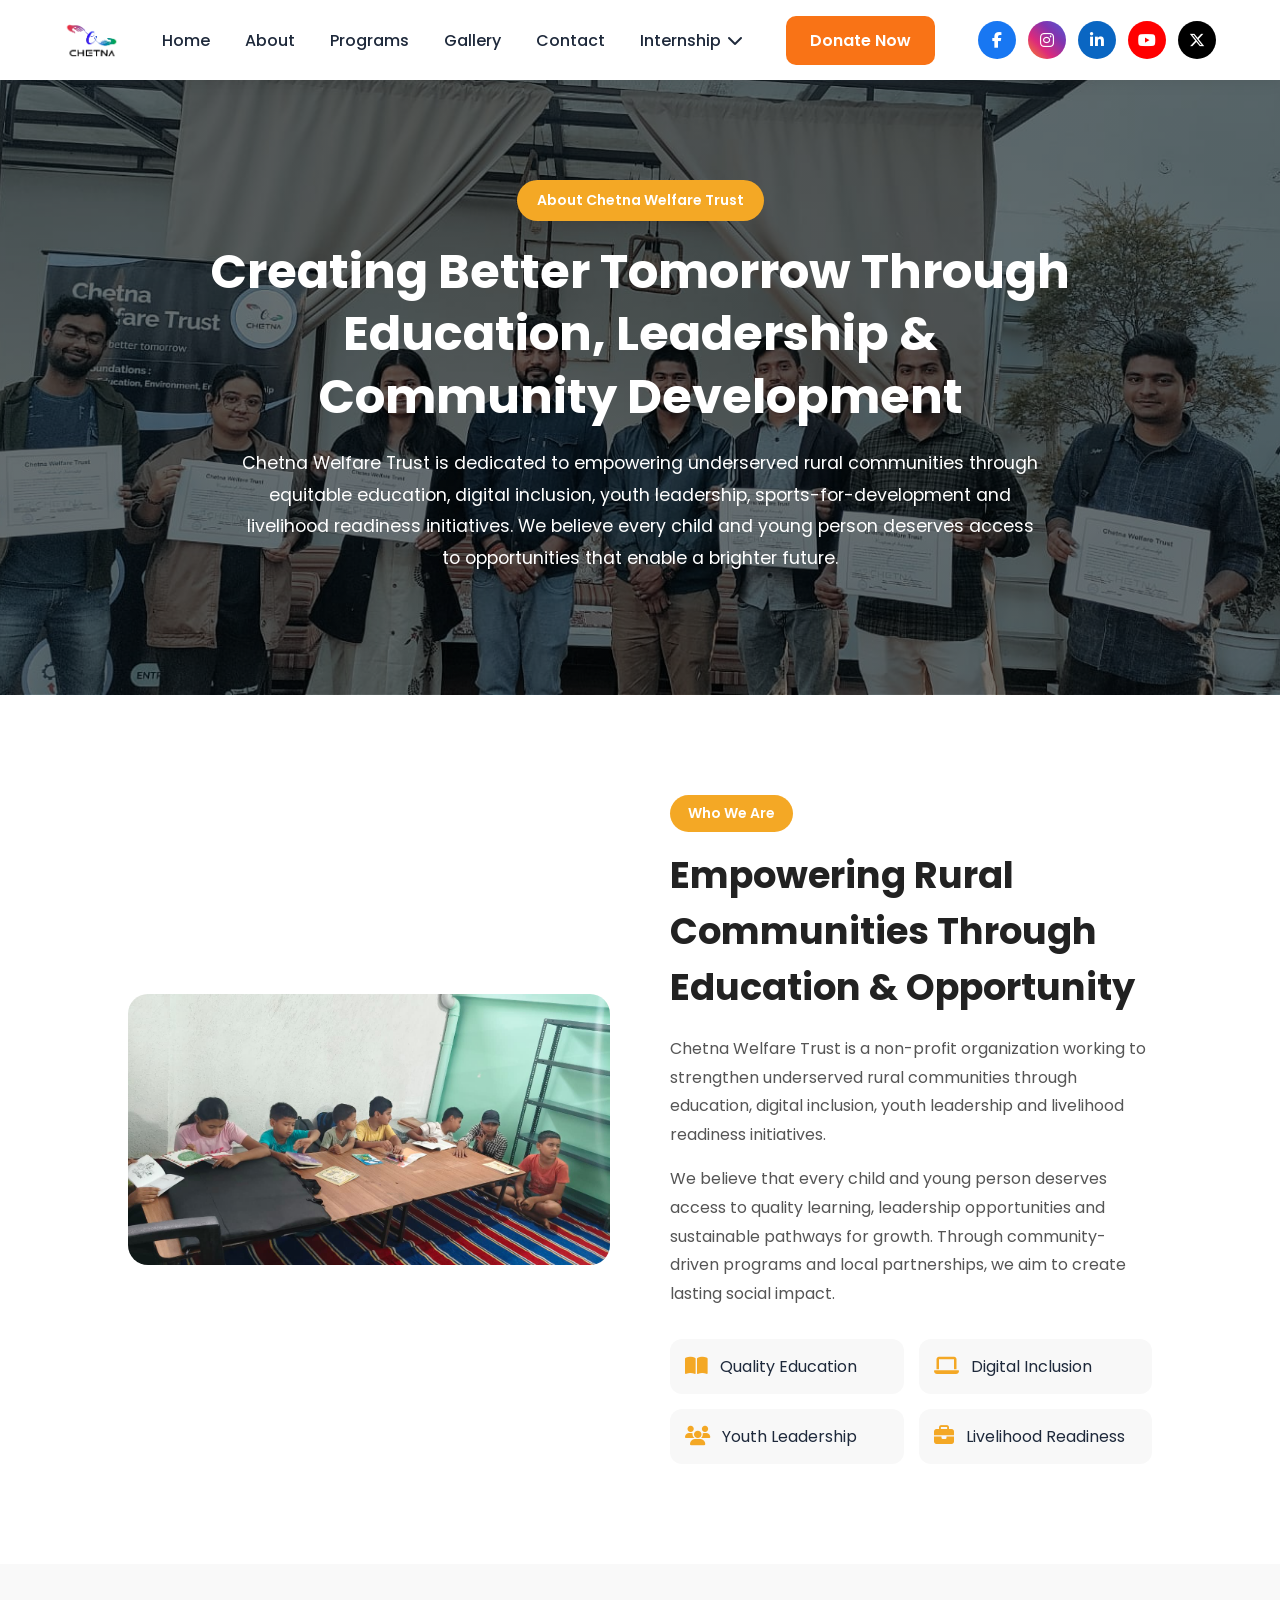
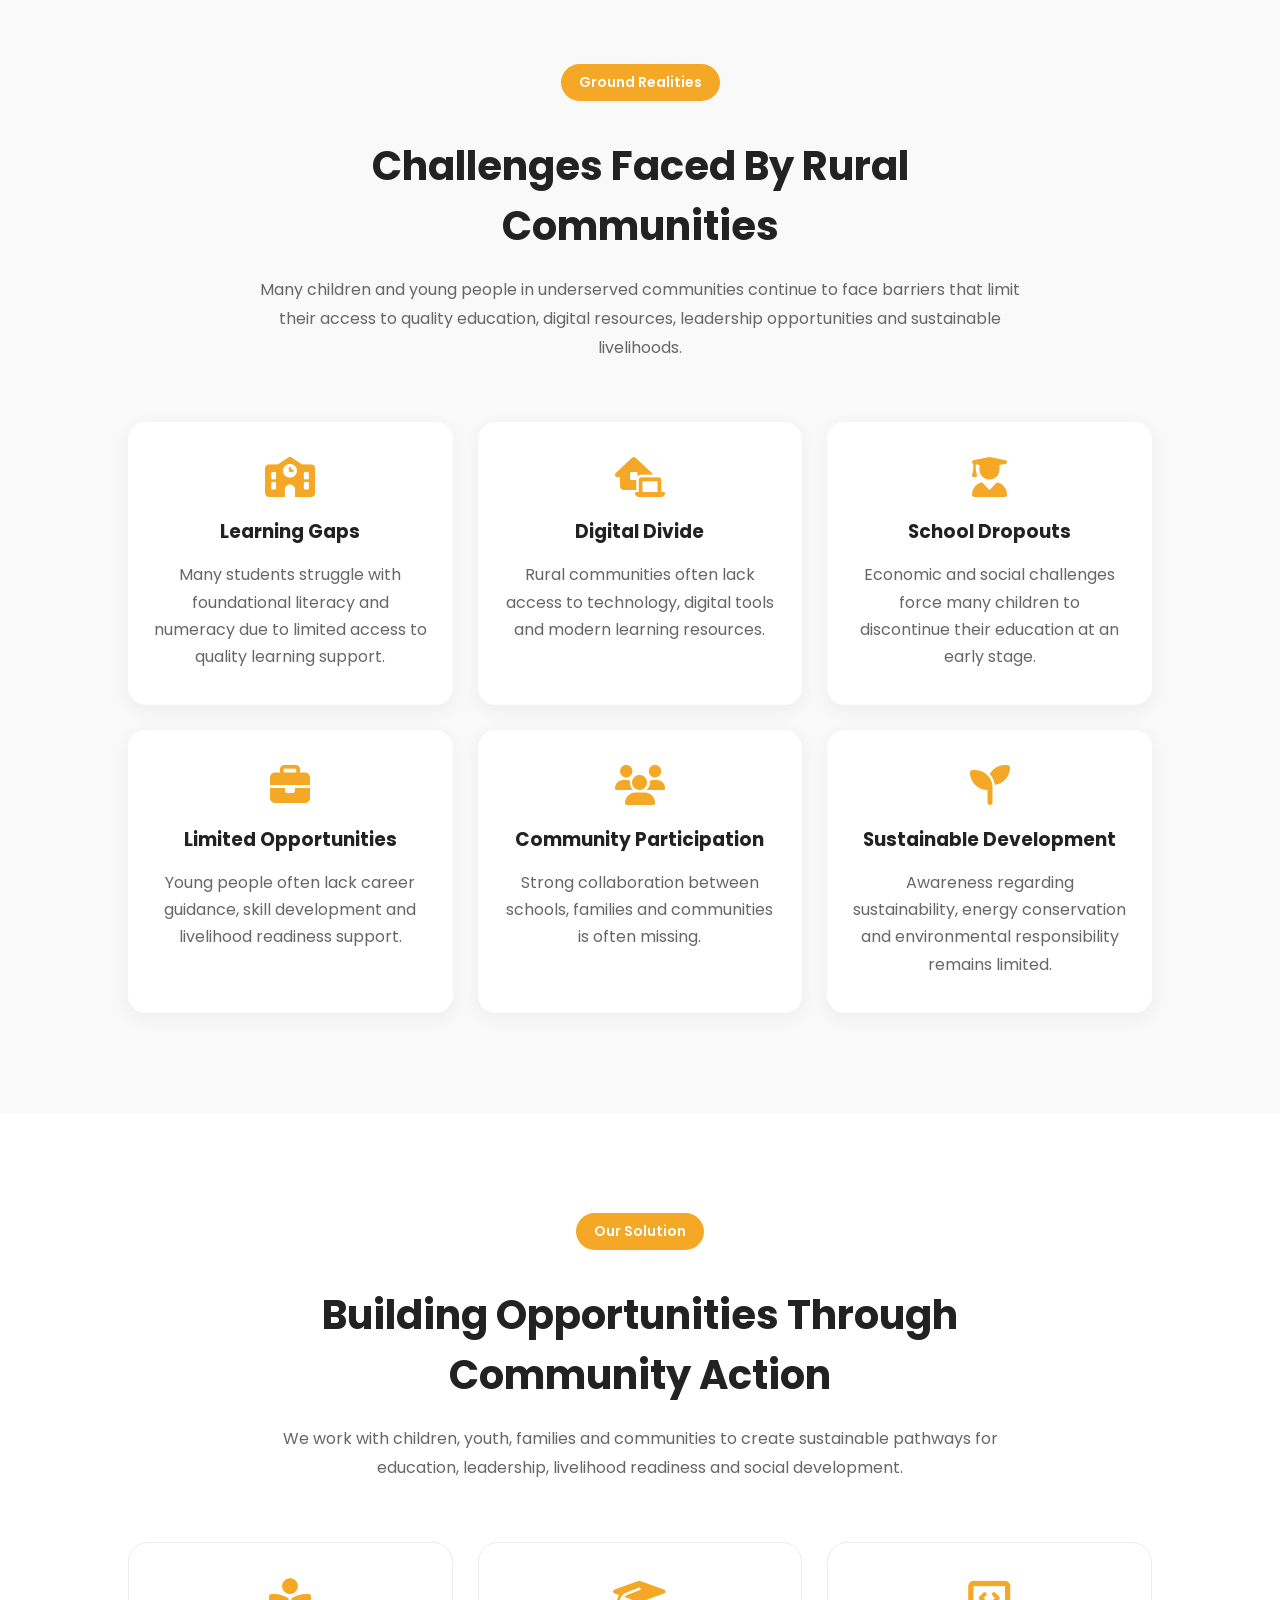
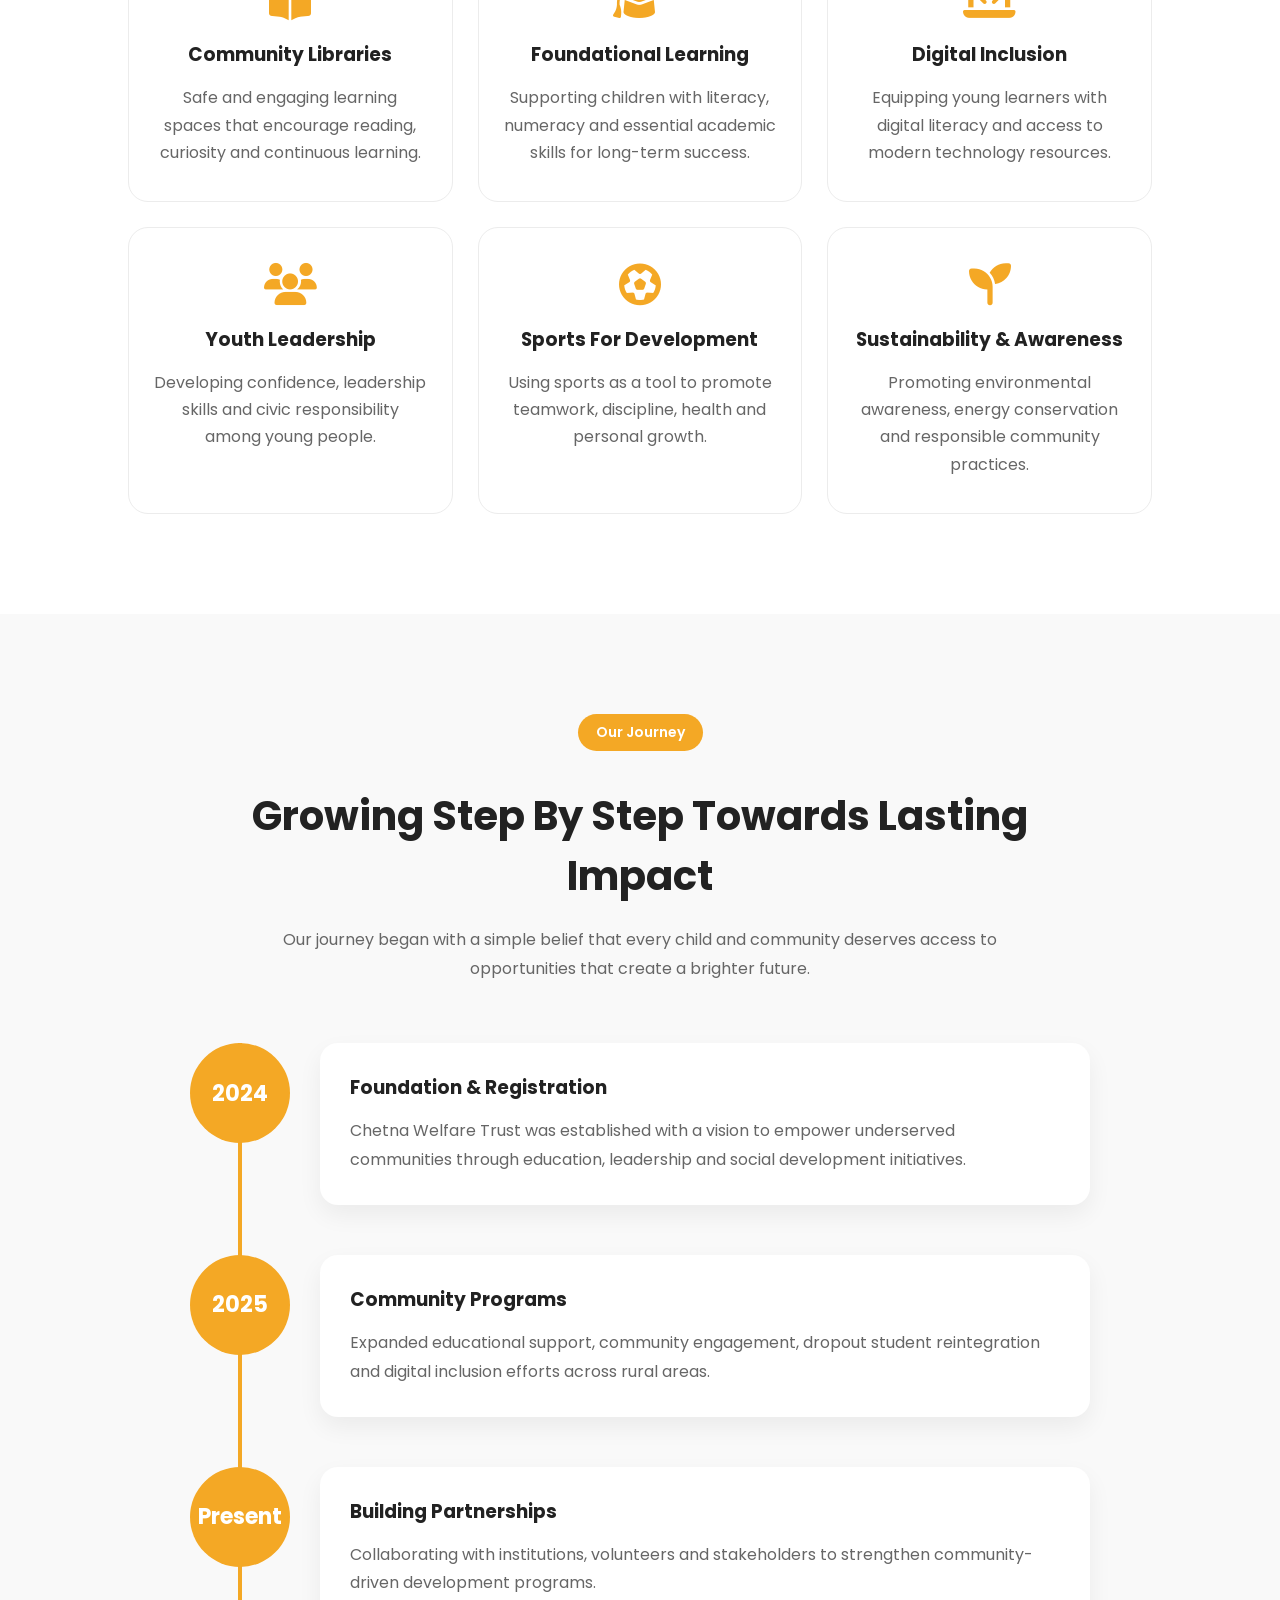
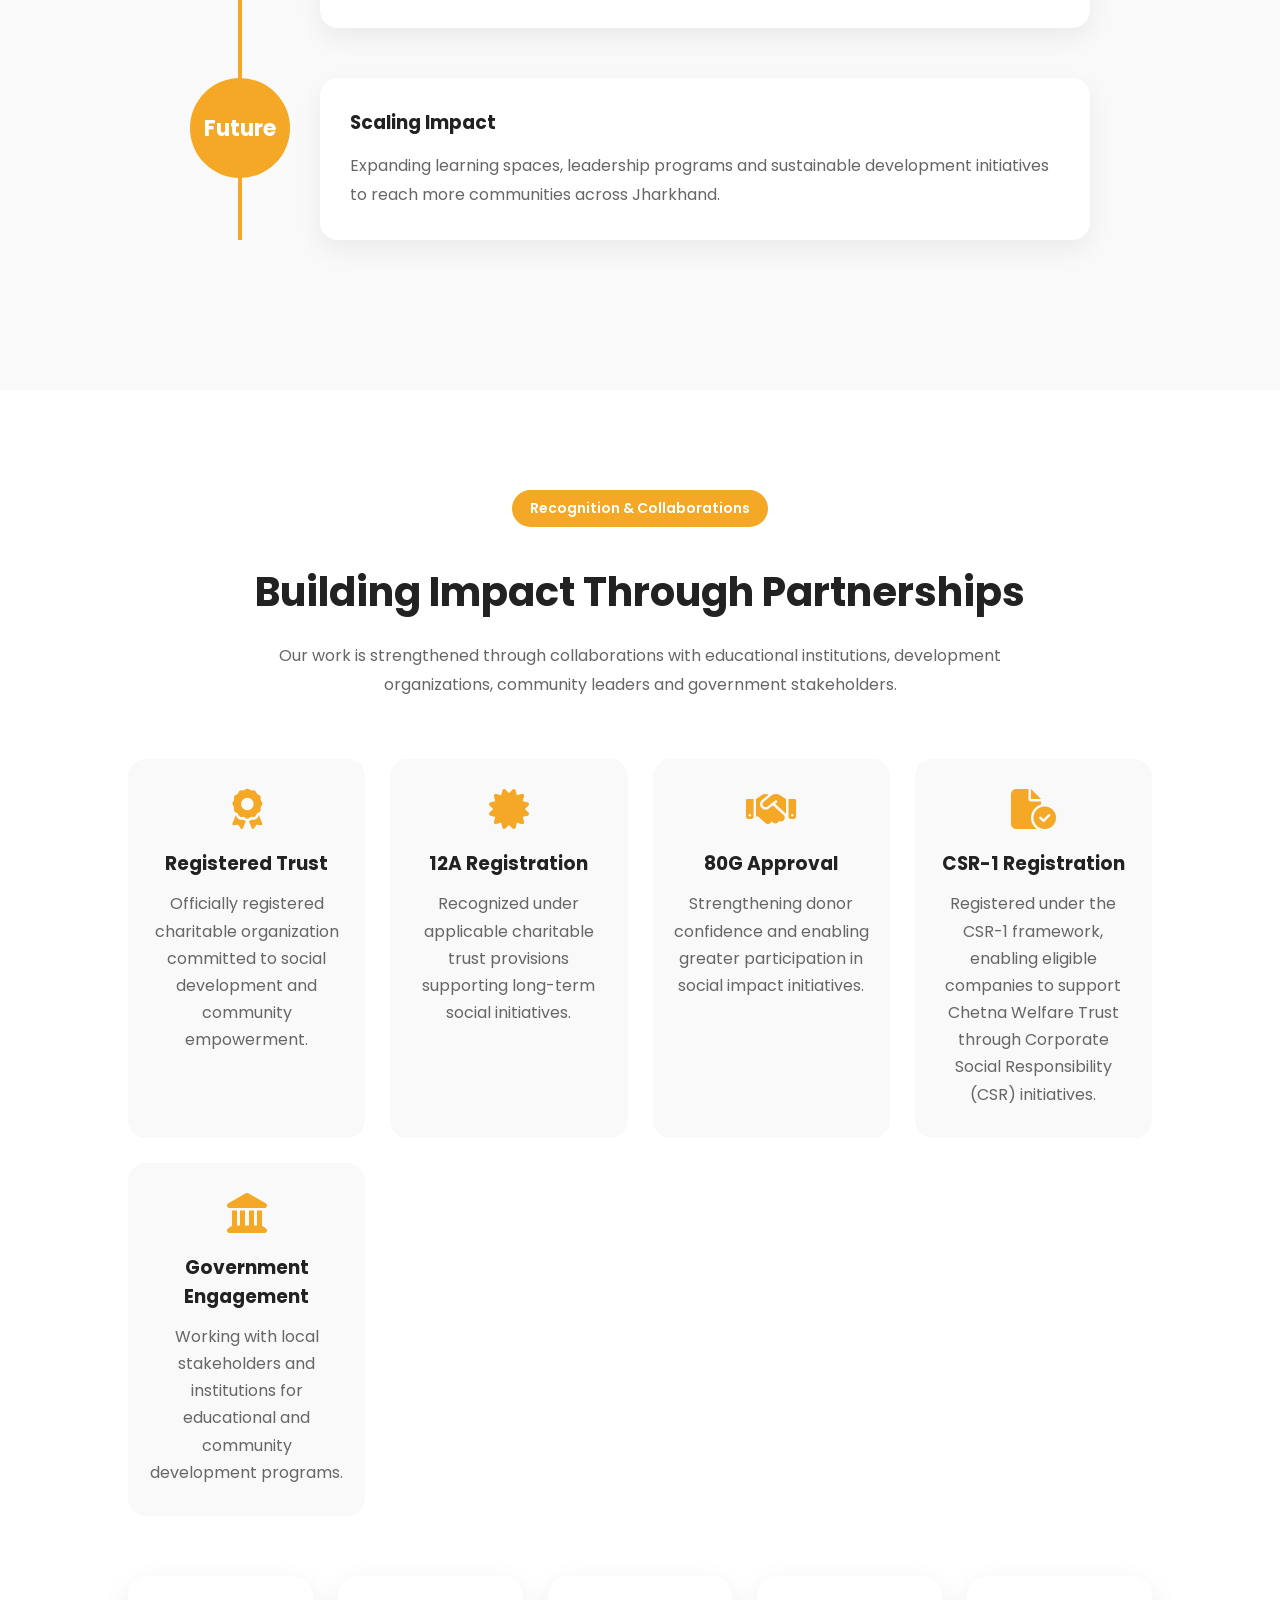
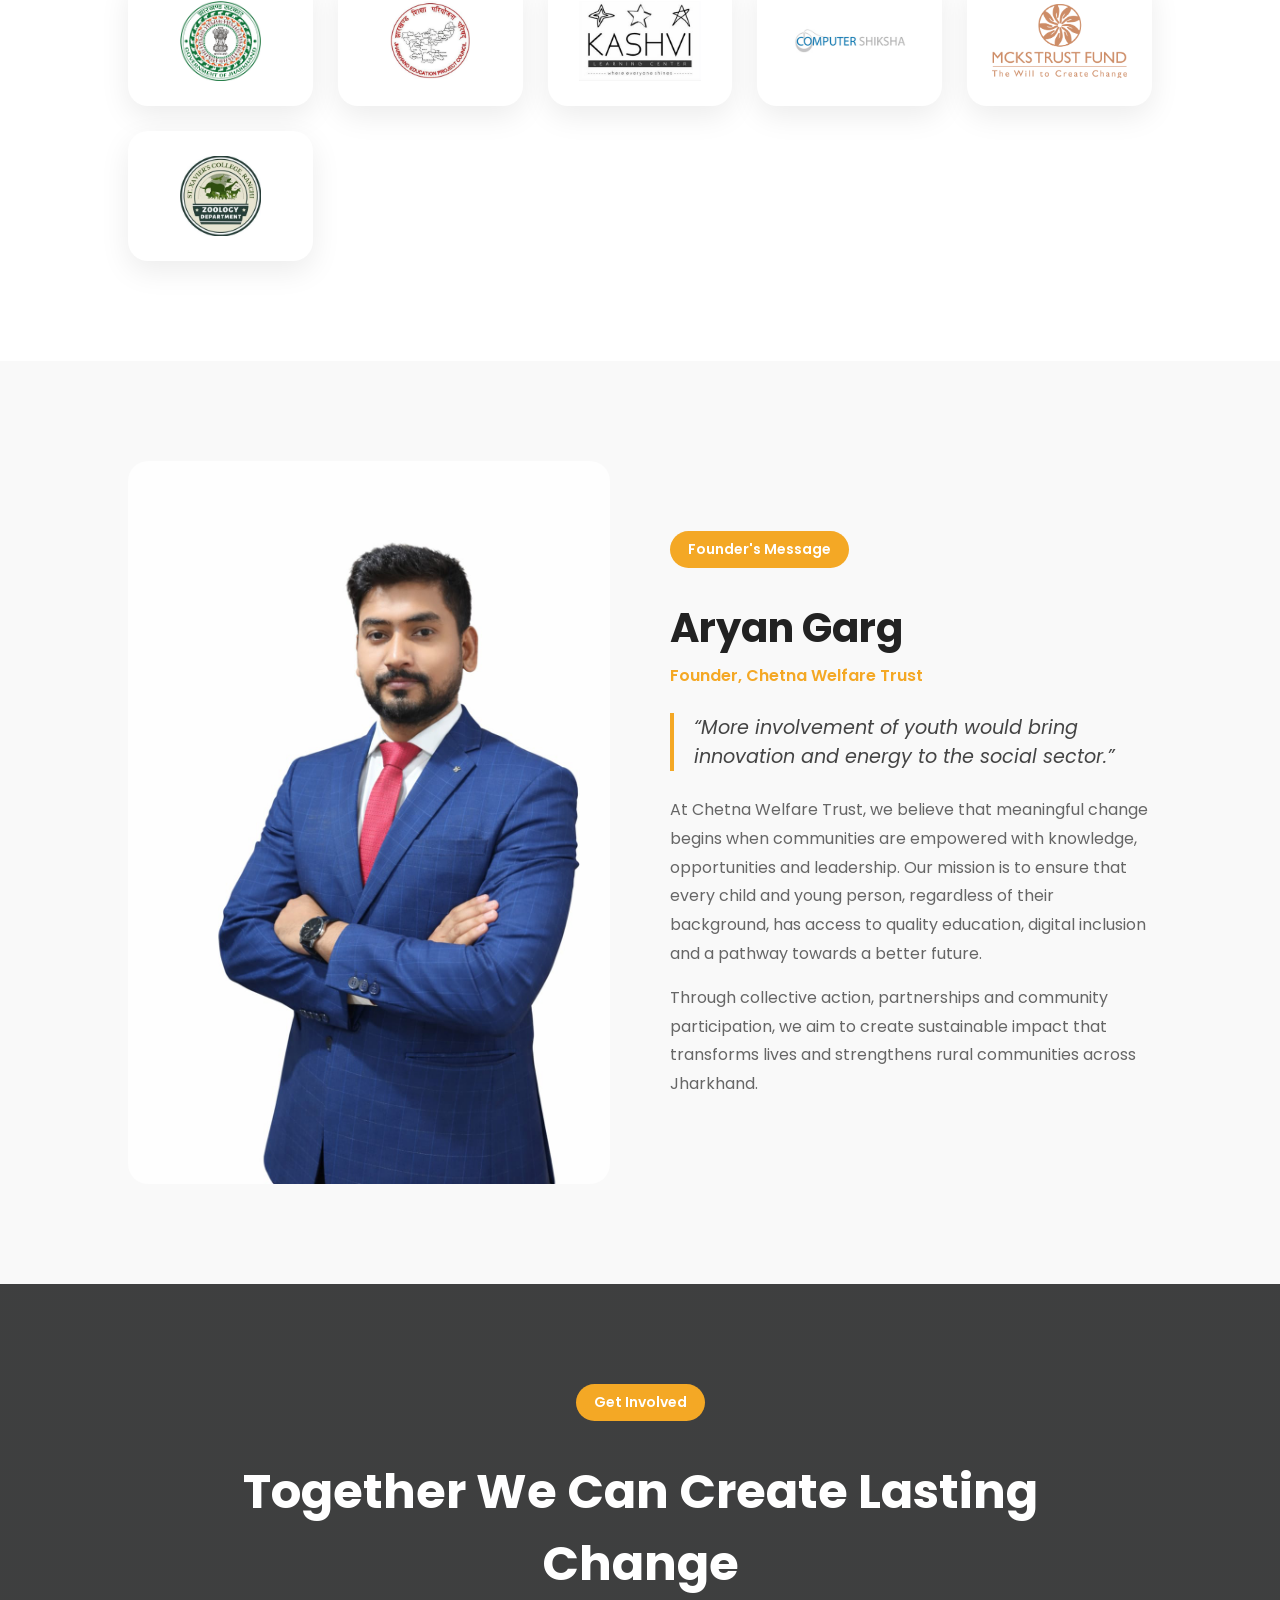
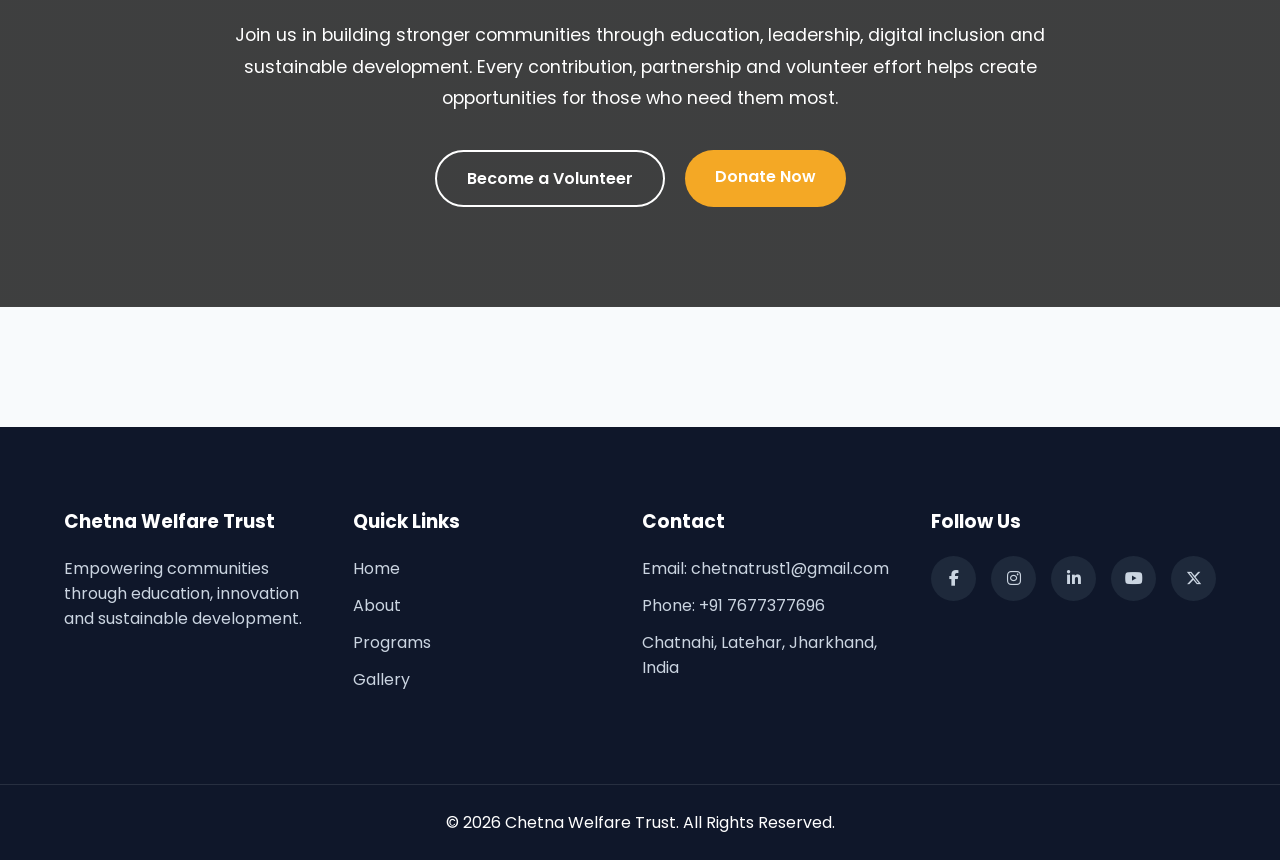
==== about.html @ c37565cb "initial commit" ====
<!doctype html>
<html lang="en">
  <head>
    <link rel="icon" type="image/png" href="assets/images/favicon.png" />
    <title>About Us | Chetna Welfare Trust</title>

    <meta
      name="description"
      content="Learn about the vision, mission, values, and journey of Chetna Welfare Trust in empowering communities through education and social development."
    />

    <link rel="canonical" href="https://chetnawelfaretrust.org/about.html" />
    <meta charset="UTF-8" />
    <meta name="viewport" content="width=device-width, initial-scale=1.0" />
    <meta property="og:title" content="About Us | Chetna Welfare Trust" />

    <meta
      property="og:url"
      content="https://chetnawelfaretrust.org/about.html"
    />

    <link rel="preconnect" href="https://fonts.googleapis.com" />
    <link
      href="https://fonts.googleapis.com/css2?family=Poppins:wght@300;400;500;600;700&display=swap"
      rel="stylesheet"
    />

    <link
      rel="stylesheet"
      href="https://cdnjs.cloudflare.com/ajax/libs/font-awesome/6.7.2/css/all.min.css"
    />
    <!-- <link rel="stylesheet" href="css/style.css"> -->
    <link rel="stylesheet" href="css/about.css" />
  </head>

  <body>
    <header>
      <nav class="navbar">
        <div class="logo">
          <img src="assets/images/logo.png" alt="Chetna Logo" />
        </div>
        <div class="menu-toggle">
          <i class="fas fa-bars"></i>
        </div>

        <ul class="nav-links">
          <li><a href="index.html">Home</a></li>
          <li><a href="about.html">About</a></li>
          <li><a href="programs.html">Programs</a></li>
          <li><a href="gallery.html">Gallery</a></li>
          <li><a href="contact.html">Contact</a></li>
          <li class="dropdown">
            <a href="#">
              Internship
              <i class="fas fa-chevron-down"></i>
            </a>

            <ul class="dropdown-menu">
              <li>
                <a href="apply.html"> Apply for Internship </a>
              </li>

              <li>
                <a href="intern.html"> Intern Portal </a>
              </li>

              <li>
                <a href="alumni.html"> Alumni </a>
              </li>

              <li>
                <a href="verify.html"> Verify Certificate </a>
              </li>
            </ul>
          </li>
          <li class="mobile-donate">
            <a href="donate.html">Donate Now</a>
          </li>
        </ul>
        <a href="donate.html" class="donate-btn"> Donate Now </a>
        <div class="navbar-social">
          <a
            href="https://www.facebook.com/profile.php?id=61560258104470&mibextid=ZbWKwL"
            target="_blank" class="facebook"
            ><i class="fab fa-facebook-f"></i
          ></a>

          <a
            href="https://www.instagram.com/chetnawelfaretrust?igsh=Z28xZHllMmFvMW11"
            target="_blank" class="instagram"
            ><i class="fab fa-instagram"></i
          ></a>

          <a
            href="https://www.linkedin.com/in/chetna-welfare-trust?utm_source=share&utm_campaign=share_via&utm_content=profile&utm_medium=android_app"
            target="_blank" class="linkedin"
            ><i class="fab fa-linkedin-in"></i
          ></a>

          <a
            href="https://youtube.com/@chetnawelfaretrust?si=_4O9Bzo_yJqtddMz"
            target="_blank" class="youtube"
            ><i class="fab fa-youtube"></i
          ></a>

          <a
            href="https://x.com/chetnatrust1?t=NBhVARQ-8XeHVp4KHiUsDQ&s=09"
            target="_blank" class="twitter"
            ><i class="fa-brands fa-x-twitter"></i
          ></a>
        </div>
      </nav>
    </header>
    <section class="about-hero">
      <div class="about-hero-content">
        <span class="about-tag"> About Chetna Welfare Trust </span>

        <h1>
          Creating Better Tomorrow Through Education, Leadership & Community
          Development
        </h1>

        <p>
          Chetna Welfare Trust is dedicated to empowering underserved rural
          communities through equitable education, digital inclusion, youth
          leadership, sports-for-development and livelihood readiness
          initiatives. We believe every child and young person deserves access
          to opportunities that enable a brighter future.
        </p>
      </div>
    </section>
    <section class="who-we-are hidden">
      <div class="container">
        <div class="who-image">
          <img src="assets/images/about-us.jpeg" alt="Chetna Welfare Trust" />
        </div>

        <div class="who-content">
          <span class="section-tag"> Who We Are </span>

          <h2>Empowering Rural Communities Through Education & Opportunity</h2>

          <p>
            Chetna Welfare Trust is a non-profit organization working to
            strengthen underserved rural communities through education, digital
            inclusion, youth leadership and livelihood readiness initiatives.
          </p>

          <p>
            We believe that every child and young person deserves access to
            quality learning, leadership opportunities and sustainable pathways
            for growth. Through community-driven programs and local
            partnerships, we aim to create lasting social impact.
          </p>

          <div class="who-features">
            <div class="feature-box">
              <i class="fas fa-book-open"></i>
              <span>Quality Education</span>
            </div>

            <div class="feature-box">
              <i class="fas fa-laptop"></i>
              <span>Digital Inclusion</span>
            </div>

            <div class="feature-box">
              <i class="fas fa-users"></i>
              <span>Youth Leadership</span>
            </div>

            <div class="feature-box">
              <i class="fas fa-briefcase"></i>
              <span>Livelihood Readiness</span>
            </div>
          </div>
        </div>
      </div>
    </section>
    <section class="ground-realities hidden">
      <div class="container">
        <div class="section-heading">
          <span class="section-tag"> Ground Realities </span>

          <h2>Challenges Faced By Rural Communities</h2>

          <p>
            Many children and young people in underserved communities continue
            to face barriers that limit their access to quality education,
            digital resources, leadership opportunities and sustainable
            livelihoods.
          </p>
        </div>

        <div class="realities-grid">
          <div class="reality-card s-c">
            <i class="fas fa-school"></i>
            <h3>Learning Gaps</h3>
            <p>
              Many students struggle with foundational literacy and numeracy due
              to limited access to quality learning support.
            </p>
          </div>

          <div class="reality-card s-c">
            <i class="fas fa-laptop-house"></i>
            <h3>Digital Divide</h3>
            <p>
              Rural communities often lack access to technology, digital tools
              and modern learning resources.
            </p>
          </div>

          <div class="reality-card s-c">
            <i class="fas fa-user-graduate"></i>
            <h3>School Dropouts</h3>
            <p>
              Economic and social challenges force many children to discontinue
              their education at an early stage.
            </p>
          </div>

          <div class="reality-card s-c">
            <i class="fas fa-briefcase"></i>
            <h3>Limited Opportunities</h3>
            <p>
              Young people often lack career guidance, skill development and
              livelihood readiness support.
            </p>
          </div>

          <div class="reality-card s-c">
            <i class="fas fa-users"></i>
            <h3>Community Participation</h3>
            <p>
              Strong collaboration between schools, families and communities is
              often missing.
            </p>
          </div>

          <div class="reality-card s-c">
            <i class="fas fa-seedling"></i>
            <h3>Sustainable Development</h3>
            <p>
              Awareness regarding sustainability, energy conservation and
              environmental responsibility remains limited.
            </p>
          </div>
        </div>
      </div>
    </section>
    <section class="our-solution hidden">
      <div class="container">
        <div class="section-heading">
          <span class="section-tag"> Our Solution </span>

          <h2>Building Opportunities Through Community Action</h2>

          <p>
            We work with children, youth, families and communities to create
            sustainable pathways for education, leadership, livelihood readiness
            and social development.
          </p>
        </div>

        <div class="solution-grid">
          <div class="solution-card s-c">
            <i class="fas fa-book-reader"></i>
            <h3>Community Libraries</h3>
            <p>
              Safe and engaging learning spaces that encourage reading,
              curiosity and continuous learning.
            </p>
          </div>

          <div class="solution-card s-c">
            <i class="fas fa-graduation-cap"></i>
            <h3>Foundational Learning</h3>
            <p>
              Supporting children with literacy, numeracy and essential academic
              skills for long-term success.
            </p>
          </div>

          <div class="solution-card s-c">
            <i class="fas fa-laptop-code"></i>
            <h3>Digital Inclusion</h3>
            <p>
              Equipping young learners with digital literacy and access to
              modern technology resources.
            </p>
          </div>

          <div class="solution-card s-c">
            <i class="fas fa-users"></i>
            <h3>Youth Leadership</h3>
            <p>
              Developing confidence, leadership skills and civic responsibility
              among young people.
            </p>
          </div>

          <div class="solution-card s-c">
            <i class="fas fa-futbol"></i>
            <h3>Sports For Development</h3>
            <p>
              Using sports as a tool to promote teamwork, discipline, health and
              personal growth.
            </p>
          </div>

          <div class="solution-card s-c">
            <i class="fas fa-seedling"></i>
            <h3>Sustainability & Awareness</h3>
            <p>
              Promoting environmental awareness, energy conservation and
              responsible community practices.
            </p>
          </div>
        </div>
      </div>
    </section>
    <section class="our-journey hidden">
      <div class="container">
        <div class="section-heading">
          <span class="section-tag"> Our Journey </span>

          <h2>Growing Step By Step Towards Lasting Impact</h2>

          <p>
            Our journey began with a simple belief that every child and
            community deserves access to opportunities that create a brighter
            future.
          </p>
        </div>

        <div class="timeline">
          <div class="timeline-item">
            <div class="timeline-year">2024</div>

            <div class="timeline-content">
              <h3>Foundation & Registration</h3>
              <p>
                Chetna Welfare Trust was established with a vision to empower
                underserved communities through education, leadership and social
                development initiatives.
              </p>
            </div>
          </div>

          <div class="timeline-item">
            <div class="timeline-year">2025</div>

            <div class="timeline-content">
              <h3>Community Programs</h3>
              <p>
                Expanded educational support, community engagement, dropout
                student reintegration and digital inclusion efforts across rural
                areas.
              </p>
            </div>
          </div>

          <div class="timeline-item">
            <div class="timeline-year">Present</div>

            <div class="timeline-content">
              <h3>Building Partnerships</h3>
              <p>
                Collaborating with institutions, volunteers and stakeholders to
                strengthen community-driven development programs.
              </p>
            </div>
          </div>

          <div class="timeline-item">
            <div class="timeline-year">Future</div>

            <div class="timeline-content">
              <h3>Scaling Impact</h3>
              <p>
                Expanding learning spaces, leadership programs and sustainable
                development initiatives to reach more communities across
                Jharkhand.
              </p>
            </div>
          </div>
        </div>
      </div>
    </section>
    <section class="recognition-section hidden">
      <div class="container">
        <div class="section-heading">
          <span class="section-tag"> Recognition & Collaborations </span>

          <h2>Building Impact Through Partnerships</h2>

          <p>
            Our work is strengthened through collaborations with educational
            institutions, development organizations, community leaders and
            government stakeholders.
          </p>
        </div>

        <div class="recognition-grid">
          <div class="recognition-card s-c">
            <i class="fas fa-award"></i>
            <h3>Registered Trust</h3>
            <p>
              Officially registered charitable organization committed to social
              development and community empowerment.
            </p>
          </div>

          <div class="recognition-card s-c">
            <i class="fas fa-certificate"></i>
            <h3>12A Registration</h3>
            <p>
              Recognized under applicable charitable trust provisions supporting
              long-term social initiatives.
            </p>
          </div>

          <div class="recognition-card s-c">
            <i class="fas fa-handshake"></i>
            <h3>80G Approval</h3>
            <p>
              Strengthening donor confidence and enabling greater participation
              in social impact initiatives.
            </p>
          </div>

          <div class="recognition-card s-c">
<i class="fas fa-file-circle-check"></i>
  <h3>CSR-1 Registration</h3>

  <p>
    Registered under the CSR-1 framework, enabling eligible companies to
    support Chetna Welfare Trust through Corporate Social Responsibility (CSR)
    initiatives.
  </p>
</div>

          <div class="recognition-card s-c">
            <i class="fas fa-landmark"></i>
            <h3>Government Engagement</h3>
            <p>
              Working with local stakeholders and institutions for educational
              and community development programs.
            </p>
          </div>
        </div>

        <div class="partners-grid">
        <div class="partner-card s-c">
          <img src="assets/images/partner1.png" alt="" />
        </div>

        <div class="partner-card s-c">
          <img src="assets/images/partner2.png" alt="" />
        </div>

        <div class="partner-card s-c">
          <img src="assets/images/partner3.png" alt="" />
        </div>

        <div class="partner-card s-c">
          <img src="assets/images/partner4.png" alt="" />
        </div>

        <div class="partner-card s-c">
          <img src="assets/images/partner5.png" alt="" />
        </div>
        <div class="partner-card s-c">
          <img src="assets/images/partner6.png" alt="st xavier zoology" />
        </div>
        <div class="partner-card s-c">
          <img src="assets/images/partner7.png" alt="kct" />
        </div>
        <div class="partner-card s-c">
          <img src="assets/images/partner8.png" alt="st xavier" />
        </div>
      </div>
      </div>
    </section>
    <section class="founder-message hidden">
      <div class="container">
        <div class="founder-image">
          <img src="assets/images/founder.jpg" alt="Aryan Garg" />
        </div>

        <div class="founder-text">
          <span class="section-tag"> Founder's Message </span>

          <h2>Aryan Garg</h2>

          <h4>Founder, Chetna Welfare Trust</h4>

          <blockquote>
            “More involvement of youth would bring innovation and energy to the
            social sector.”
          </blockquote>

          <p>
            At Chetna Welfare Trust, we believe that meaningful change begins
            when communities are empowered with knowledge, opportunities and
            leadership. Our mission is to ensure that every child and young
            person, regardless of their background, has access to quality
            education, digital inclusion and a pathway towards a better future.
          </p>

          <p>
            Through collective action, partnerships and community participation,
            we aim to create sustainable impact that transforms lives and
            strengthens rural communities across Jharkhand.
          </p>
        </div>
      </div>
    </section>
    <section class="about-cta hidden">
      <div class="cta-content">
        <span class="section-tag"> Get Involved </span>

        <h2>Together We Can Create Lasting Change</h2>

        <p>
          Join us in building stronger communities through education,
          leadership, digital inclusion and sustainable development. Every
          contribution, partnership and volunteer effort helps create
          opportunities for those who need them most.
        </p>

        <div class="cta-buttons">
          <a href="contact.html" class="btn-secondary"> Become a Volunteer </a>

          <a href="donate.html" class="btn-primary"> Donate Now </a>
        </div>
      </div>
    </section>
    <footer>
      <div class="footer-container">
        <div class="footer-col">
          <h3>Chetna Welfare Trust</h3>

          <p>
            Empowering communities through education, innovation and sustainable
            development.
          </p>
        </div>

        <div class="footer-col">
          <h3>Quick Links</h3>

          <a href="index.html">Home</a>
          <a href="about.html">About</a>
          <a href="programs.html">Programs</a>
          <a href="gallery.html">Gallery</a>
        </div>

        <div class="footer-col">
          <h3>Contact</h3>

          <p>Email: chetnatrust1@gmail.com</p>
          <p>Phone: +91 7677377696</p>

          <p>Chatnahi, Latehar, Jharkhand, India</p>
        </div>

        <div class="footer-col">
          <h3>Follow Us</h3>

          <div class="footer-social">
            <a
              href="https://www.facebook.com/profile.php?id=61560258104470&mibextid=ZbWKwL"
              target="_blank"
              ><i class="fab fa-facebook-f"></i
            ></a>

            <a
              href="https://www.instagram.com/chetnawelfaretrust?igsh=Z28xZHllMmFvMW11"
              target="_blank"
              ><i class="fab fa-instagram"></i
            ></a>

            <a
              href="https://www.linkedin.com/in/chetna-welfare-trust?utm_source=share&utm_campaign=share_via&utm_content=profile&utm_medium=android_app"
              target="_blank"
              ><i class="fab fa-linkedin-in"></i
            ></a>

            <a
              href="https://youtube.com/@chetnawelfaretrust?si=_4O9Bzo_yJqtddMz"
              target="_blank"
              ><i class="fab fa-youtube"></i
            ></a>

            <a
              href="https://x.com/chetnatrust1?t=NBhVARQ-8XeHVp4KHiUsDQ&s=09"
              target="_blank"
              ><i class="fa-brands fa-x-twitter"></i
            ></a>
          </div>
        </div>
      </div>

      <div class="footer-bottom">
        © 2026 Chetna Welfare Trust. All Rights Reserved.
      </div>
    </footer>
    <script src="js/script.js"></script>
    <script src="js/animation.js"></script>
  </body>
</html>
---- css/style.css ----
* {
  margin: 0;
  padding: 0;
  box-sizing: border-box;
  font-family: "Poppins", sans-serif;
}

html {
  scroll-behavior: smooth;
}

body {
  background: #f8fafc;
  color: #1e293b;
}

a {
  text-decoration: none;
}

ul {
  list-style: none;
}

header {
  width: 100%;
  position: fixed;
  top: 0;
  left: 0;
  z-index: 1000;
  background: #ffffff;
  box-shadow: 0 2px 15px rgba(0, 0, 0, 0.08);
}

.navbar {
  width: 90%;
  max-width: 1400px;
  margin: auto;
  height: 80px;
  display: flex;
  justify-content: space-between;
  align-items: center;
}

.logo img {
  height: 60px;
}

.nav-links {
  display: flex;
  gap: 35px;
}

.nav-links a {
  color: #1e293b;
  font-size: 1rem;
  font-weight: 500;
  transition: 0.3s;
}

.nav-links a:hover {
  color: #16a34a;
}

.donate-btn {
  background: #f97316;
  color: white;
  padding: 12px 24px;
  border-radius: 10px;
  font-weight: 600;
  transition: 0.3s;
}

.donate-btn:hover {
  background: #ea580c;
}

/* @media (max-width: 768px) {
  header {
    position: fixed;
    top: 0;
    left: 0;
    width: 100%;
    z-index: 9999;
    background: #fff;
  }

  .navbar {
    display: flex;
    flex-direction: column;
    align-items: center;
    gap: 15px;
    padding: 15px;
  }

  .logo img {
    max-width: 120px;
    height: auto;
  }

  .nav-links {
    display: flex;
    flex-wrap: wrap;
    justify-content: center;
    gap: 10px;
  }

  .nav-links a {
    font-size: 14px;
  }

  .donate-btn {
    margin-top: 5px;
  }
} */
.hero {
  min-height: 100vh;
  background:
    linear-gradient(rgba(0, 0, 0, 0.55), rgba(0, 0, 0, 0.55)),
    url("../assets/images/hero.jpeg");
  background-size: cover;
  background-position: center;
  display: flex;
  align-items: center;
  margin-top: 50px;
  padding: 120px 8%;
}

.hero-content {
  max-width: 700px;
  color: white;
}

.hero-content h1 {
  font-size: 4rem;
  line-height: 1.15;
  margin-bottom: 20px;
  font-weight: 700;
}

.hero-content p {
  font-size: 1.1rem;
  line-height: 1.8;
  margin-bottom: 35px;
}

.hero-buttons {
  display: flex;
  gap: 20px;
  flex-wrap: wrap;
}

.hero,
.about-hero,
.programs-hero,
.gallery-hero,
.contact-hero,
.donate-hero {
  padding-top: 180px !important;
}

.btn-primary {
  background: #16a34a;
  color: white;
  padding: 15px 30px;
  border-radius: 10px;
  font-weight: 600;
  transition: 0.3s;
}

.btn-primary:hover {
  background: #15803d;
}

.btn-secondary {
  border: 2px solid white;
  color: white;
  padding: 15px 30px;
  border-radius: 10px;
  font-weight: 600;
  transition: 0.3s;
}

.btn-secondary:hover {
  background: white;
  color: #111827;
}

.stats {
  width: 90%;
  max-width: 1300px;
  margin: -80px auto 100px;
  display: grid;
  grid-template-columns: repeat(4, 1fr);
  gap: 25px;
}

.stat-card {
  background: white;
  padding: 35px;
  text-align: center;
  border-radius: 20px;
  box-shadow: 0 10px 30px rgba(0, 0, 0, 0.08);
}

.stat-card h2 {
  color: #16a34a;
  font-size: 3rem;
  margin-bottom: 10px;
}

.stat-card p {
  color: #64748b;
  font-weight: 600;
}

@media (max-width: 992px) {
  .hero-content h1 {
    font-size: 3rem;
  }

  .stats {
    grid-template-columns: repeat(2, 1fr);
  }
}

/* @media (max-width: 768px) {
  .navbar {
    flex-direction: column;
    height: auto;
    padding: 20px 0;
    gap: 20px;
  }

  .nav-links {
    flex-wrap: wrap;
    justify-content: center;
    gap: 15px;
  }

  .hero {
    text-align: center;
  }

  .hero-buttons {
    justify-content: center;
  }

  .hero-content h1 {
    font-size: 2.3rem;
  }

  .stats {
    grid-template-columns: 1fr;
  }
} */
.focus-areas {
  width: 90%;
  max-width: 1300px;
  margin: 100px auto;
}

.section-title {
  text-align: center;
  margin-bottom: 60px;
}

.section-title h2 {
  font-size: 3rem;
  color: #1e293b;
  margin-bottom: 15px;
}

.section-title p {
  color: #64748b;
  max-width: 700px;
  margin: auto;
  line-height: 1.8;
}

.focus-grid {
  display: grid;
  grid-template-columns: repeat(4, 1fr);
  gap: 25px;
}

.focus-card {
  background: white;
  padding: 35px 25px;
  border-radius: 20px;
  box-shadow: 0 10px 30px rgba(0, 0, 0, 0.08);
  transition: 0.3s;
}

.focus-card:hover {
  transform: translateY(-8px);
}

.focus-card i {
  font-size: 3rem;
  color: #16a34a;
  margin-bottom: 20px;
}

.focus-card h3 {
  margin-bottom: 20px;
  color: #1e293b;
}

.focus-card ul li {
  margin-bottom: 12px;
  color: #64748b;
}

@media (max-width: 992px) {
  .focus-grid {
    grid-template-columns: repeat(2, 1fr);
  }
}

@media (max-width: 768px) {
  .section-title h2 {
    font-size: 2.2rem;
  }

  .focus-grid {
    grid-template-columns: 1fr;
  }
}

.mission-vision {
  width: 90%;
  max-width: 1300px;
  margin: 120px auto;
  display: grid;
  grid-template-columns: repeat(2, 1fr);
  gap: 35px;
}

.mission-card {
  background: white;
  padding: 50px 40px;
  border-radius: 24px;
  box-shadow: 0 15px 35px rgba(0, 0, 0, 0.08);
  transition: 0.3s;
}

.mission-card:hover {
  transform: translateY(-10px);
}

.card-icon {
  width: 80px;
  height: 80px;
  border-radius: 50%;
  background: #dcfce7;
  display: flex;
  align-items: center;
  justify-content: center;
  margin-bottom: 25px;
}

.card-icon i {
  font-size: 2rem;
  color: #16a34a;
}

.mission-card h2 {
  font-size: 2rem;
  color: #1e293b;
  margin-bottom: 20px;
}

.mission-card p {
  color: #64748b;
  line-height: 1.9;
  font-size: 1.05rem;
}
@media (max-width: 768px) {
  .mission-vision {
    grid-template-columns: 1fr;
  }

  .mission-card {
    padding: 35px 25px;
  }
}
.journey {
  width: 90%;
  max-width: 1300px;
  margin: 120px auto;
}

.timeline {
  display: grid;
  grid-template-columns: repeat(4, 1fr);
  gap: 25px;
  margin-top: 60px;
}

.timeline-card {
  background: white;
  padding: 35px 25px;
  border-radius: 20px;
  box-shadow: 0 15px 35px rgba(0, 0, 0, 0.08);
  transition: 0.3s;
  position: relative;
  overflow: hidden;
}

.timeline-card::before {
  content: "";
  position: absolute;
  top: 0;
  left: 0;
  width: 100%;
  height: 5px;
  background: #16a34a;
}

.timeline-card:hover {
  transform: translateY(-8px);
}

.timeline-card span {
  display: inline-block;
  background: #dcfce7;
  color: #15803d;
  padding: 8px 16px;
  border-radius: 30px;
  font-weight: 600;
  margin-bottom: 18px;
}

.timeline-card h3 {
  color: #1e293b;
  margin-bottom: 15px;
  font-size: 1.3rem;
}

.timeline-card p {
  color: #64748b;
  line-height: 1.8;
}
@media (max-width: 992px) {
  .timeline {
    grid-template-columns: repeat(2, 1fr);
  }
}

@media (max-width: 768px) {
  .timeline {
    grid-template-columns: 1fr;
  }
}
.impact-section {
  width: 90%;
  max-width: 1300px;
  margin: 120px auto;
}

.impact-grid {
  display: grid;
  grid-template-columns: repeat(4, 1fr);
  gap: 25px;
  margin-top: 60px;
}

.impact-card {
  background: linear-gradient(135deg, #16a34a, #22c55e);
  color: white;
  padding: 40px 25px;
  border-radius: 22px;
  text-align: center;
  box-shadow: 0 15px 35px rgba(22, 163, 74, 0.25);
  transition: 0.3s;
}

.impact-card:hover {
  transform: translateY(-10px);
}

.impact-card h3 {
  font-size: 3rem;
  margin-bottom: 12px;
  font-weight: 700;
}

.impact-card p {
  font-size: 1rem;
  font-weight: 500;
  opacity: 0.95;
}
@media (max-width: 992px) {
  .impact-grid {
    grid-template-columns: repeat(2, 1fr);
  }
}

@media (max-width: 768px) {
  .impact-grid {
    grid-template-columns: 1fr;
  }

  .impact-card h3 {
    font-size: 2.4rem;
  }
}
.gallery-section {
  width: 90%;
  max-width: 1300px;
  margin: 120px auto;
}

.gallery-grid {
  display: grid;
  grid-template-columns: repeat(3, 1fr);
  gap: 20px;
  margin-top: 60px;
}

.gallery-item {
  overflow: hidden;
  border-radius: 20px;
  box-shadow: 0 15px 35px rgba(0, 0, 0, 0.08);
}

.gallery-item img {
  width: 100%;
  height: 320px;
  object-fit: cover;
  display: block;
  transition: 0.5s;
}

.gallery-item:hover img {
  transform: scale(1.08);
}
@media (max-width: 992px) {
  .gallery-grid {
    grid-template-columns: repeat(2, 1fr);
  }
}

@media (max-width: 768px) {
  .gallery-grid {
    grid-template-columns: 1fr;
  }

  .gallery-item img {
    height: 260px;
  }
}
.founder-section {
  width: 90%;
  max-width: 1300px;
  margin: 120px auto;
  display: grid;
  grid-template-columns: 1fr 1fr;
  gap: 50px;
  align-items: center;
}

.founder-image img {
  width: 100%;
  border-radius: 24px;
  box-shadow: 0 15px 35px rgba(0, 0, 0, 0.08);
}

.founder-tag {
  display: inline-block;
  padding: 10px 20px;
  background: #dcfce7;
  color: #15803d;
  border-radius: 30px;
  font-weight: 600;
  margin-bottom: 20px;
}

.founder-content h2 {
  font-size: 3rem;
  color: #1e293b;
  margin-bottom: 10px;
}

.founder-content h4 {
  color: #16a34a;
  margin-bottom: 25px;
}

.founder-content p {
  color: #64748b;
  line-height: 1.9;
}

.partners-section {
  width: 90%;
  max-width: 1300px;
  margin: 120px auto;
}

.partners-grid {
  display: grid;
  grid-template-columns: repeat(5, 1fr);
  gap: 25px;
  margin-top: 60px;
}

.partner-card {
  background: white;
  border-radius: 20px;
  padding: 25px;
  display: flex;
  align-items: center;
  justify-content: center;
  box-shadow: 0 10px 30px rgba(0, 0, 0, 0.08);
}

.partner-card img {
  width: 100%;
  max-height: 80px;
  object-fit: contain;
}

footer {
  background: #0f172a;
  color: white;
  margin-top: 120px;
}

.footer-container {
  width: 90%;
  max-width: 1300px;
  margin: auto;
  padding: 80px 0;
  display: grid;
  grid-template-columns: repeat(4, 1fr);
  gap: 40px;
}

.footer-col h3 {
  margin-bottom: 20px;
}

.footer-col p,
.footer-col a {
  color: #cbd5e1;
  display: block;
  margin-bottom: 12px;
}

.footer-social {
  display: flex;
  gap: 15px;
}

.footer-social a {
  width: 45px;
  height: 45px;
  border-radius: 50%;
  background: #1e293b;
  display: flex;
  align-items: center;
  justify-content: center;
}

.footer-bottom {
  text-align: center;
  padding: 25px;
  border-top: 1px solid rgba(255, 255, 255, 0.1);
}

@media (max-width: 992px) {
  .founder-section {
    grid-template-columns: 1fr;
  }

  .partners-grid {
    grid-template-columns: repeat(2, 1fr);
  }

  .footer-container {
    grid-template-columns: repeat(2, 1fr);
  }
}

@media (max-width: 768px) {
  .partners-grid {
    grid-template-columns: 1fr;
  }

  .footer-container {
    grid-template-columns: 1fr;
  }

  .founder-content h2 {
    font-size: 2.2rem;
  }
}
/* =========================
   HAMBURGER MENU
========================= */

.menu-toggle {
  display: none;
  font-size: 28px;
  cursor: pointer;
} 

@media (max-width: 768px) {
  .navbar {
    display: flex;
    justify-content: space-between;
    align-items: center;
    padding: 15px 20px;
    position: relative;
  }

  .menu-toggle {
    display: block;
    font-size: 28px;
    cursor: pointer;
    color: #222;
  }

  .nav-links {
    position: absolute;
    top: 100%;
    left: 0;

    width: 100%;

    background: #fff;

    display: none;

    flex-direction: column;

    align-items: center;

    gap: 20px;

    padding: 25px 0;

    box-shadow: 0 8px 20px rgba(0, 0, 0, 0.08);

    z-index: 9999;
  }

  .nav-links.active {
    display: flex;
  }

  .nav-links li {
    list-style: none;
  }

  .nav-links a {
    font-size: 16px;
    color: #222;
    text-decoration: none;
  }

  .donate-btn {
    display: none;
  }
  .navbar-social{
    display: none;
  }
}
.mobile-donate a {
  background: #ff7a1a;
  color: white !important;

  padding: 12px 25px;

  border-radius: 8px;

  font-weight: 600;

  display: inline-block;
}
.mobile-donate {
  display: none;
}
@media (max-width: 768px) {
  .mobile-donate {
    display: block;
    margin-top: 10px;
  }
  .navbar-social{
    display: none;
  }
}

.hidden {
  opacity: 0;

  transform: translateY(50px);

  transition:
    opacity 0.8s ease,
    transform 0.8s ease;
}

.show {
  opacity: 1;

  transform: translateY(0);
}
header {
  position: fixed;
  top: 0;
  left: 0;
  width: 100%;
  z-index: 9999;
  
  transition:
  transform 0.3s ease,
  box-shadow 0.3s ease,
  background 0.3s ease;
}

header.scrolled {
  background: #ffffff;
  box-shadow: 0 5px 20px rgba(0, 0, 0, 0.08);
}
.s-c {
  opacity: 0;
  
  transform: translateY(40px);
  
  transition:
  opacity 0.8s ease,
  transform 0.8s ease;
}

.s-c.show {
  opacity: 1;
  
  transform: translateY(0);
}
header {
  transition:
  transform 0.3s ease,
  box-shadow 0.3s ease;
}

header.scrolled {
  box-shadow: 0 5px 20px rgba(0, 0, 0, 0.12);
}
.btn-primary,
.btn-secondary,
.donate-btn {
  transition:
  transform 0.3s ease,
  box-shadow 0.3s ease;
}

.btn-primary:hover,
.btn-secondary:hover,
.donate-btn:hover {
  transform: translateY(-3px);
  
  box-shadow: 0 10px 20px rgba(0, 0, 0, 0.15);
}



.dropdown{
  position:relative;
}

.dropdown>a{
  display:flex;
  align-items:center;
  gap:6px;
}

.dropdown-menu{
  
  position:absolute;
  
  top:120%;
  
  left:0;
  
  width:240px;
  
  background:#fff;
  
  border-radius:12px;
  
  box-shadow:0 12px 30px rgba(0,0,0,.12);
  
  opacity:0;
  
  visibility:hidden;
  
  transform:translateY(10px);
  
  transition:.3s;
  
  padding:10px 0;
}

/* Desktop */

.dropdown:hover .dropdown-menu{
    opacity:1;
    visibility:visible;
    transform:translateY(0);
}

/* Mobile */

@media(max-width:768px){

    .dropdown:hover .dropdown-menu{
        opacity:0;
        visibility:hidden;
        transform:translateY(10px);
    }

    .dropdown.active .dropdown-menu{
        opacity:1;
        visibility:visible;
        transform:translateY(0);

        position:static;

        width:100%;

        box-shadow:none;

        margin-top:10px;
    }

}
.dropdown > a i{
    transition:0.3s;
}

.dropdown.active > a i{
    transform:rotate(180deg);
}

.dropdown-menu li{
  
  width:100%;
}

.dropdown-menu a{
  
  display:block;
  
  padding:12px 20px;
  
  color:#222;
  
  transition:.3s;
}

.dropdown-menu a:hover{
  
  background:#f5f5f5;
  
  color:#16a34a;
}
.navbar-social{
  
  display:flex;
  
  align-items:center;
  
  gap:12px;
}

.navbar-social a{

  width:38px;

  height:38px;

  border-radius:50%;

  display:flex;

  justify-content:center;

  align-items:center;

  color:#fff;

  transition:.3s;
}

.navbar-social a:hover{

  transform:translateY(-3px) scale(1.08);
}

.facebook{
    background:#1877F2;
}

.instagram{
    background:linear-gradient(
        45deg,
        #f58529,
        #dd2a7b,
        #8134af,
        #515bd4
    );
}

.linkedin{
    background:#0A66C2;
}

.youtube{
    background:#FF0000;
}

.twitter{
    background:#000;
}
@media (max-width: 768px) {

  .navbar-social{
    display: none !important;
  }

}
.chetna-values{

    padding:100px 10%;

    background:linear-gradient(180deg,#ffffff,#f8fafc);

}

.section-heading{

    text-align:center;

    max-width:750px;

    margin:0 auto 60px;

}

.section-heading h2{

    font-size:42px;

    margin:18px 0;

    color:#222;

}

.section-heading h2 span{

    color:#16a34a;

}

.section-heading p{

    color:#666;

    line-height:1.8;

}

.values-grid{

    display:grid;

    grid-template-columns:repeat(3,1fr);

    gap:30px;

}

.value-card{

    background:white;

    border-radius:20px;

    padding:35px;

    text-align:center;

    transition:.35s;

    border:1px solid #e5e7eb;

    box-shadow:0 10px 30px rgba(0,0,0,.05);

}

.value-card:hover{

    transform:translateY(-10px);

    box-shadow:0 20px 40px rgba(22,163,74,.15);

    border-color: #ffb347;

}

.letter{

    width:90px;

    height:90px;

    margin:auto;

    border-radius:50%;

    background: linear-gradient(135deg, #ff9933, #ff9933);
    color:white;

    display:flex;

    justify-content:center;

    align-items:center;

    font-size:42px;

    font-weight:700;

    margin-bottom:25px;

    transition:.35s;

}

.value-card:hover .letter{

    transform:rotate(10deg) scale(1.1);

}

.value-card h3{

    margin-bottom:15px;

    color:#222;

}

.value-card p{

    color:#666;

    line-height:1.7;

}

.chetna-footer{

    margin-top:70px;

    text-align:center;

}

.chetna-footer h3{

    font-size:32px;

    color:#222;

}

.chetna-footer span{

    color:#16a34a;

}

@media(max-width:992px){

    .values-grid{

        grid-template-columns:repeat(2,1fr);

    }

}

@media(max-width:768px){

    .values-grid{

        grid-template-columns:1fr;

    }

    .section-heading h2{

        font-size:34px;

    }

}
---- css/about.css ----
* {
  margin: 0;
  padding: 0;
  box-sizing: border-box;
  font-family: "Poppins", sans-serif;
}

html {
  scroll-behavior: smooth;
}

body {
  background: #f8fafc;
  color: #1e293b;
}

a {
  text-decoration: none;
}

ul {
  list-style: none;
}

header {
  width: 100%;
  position: fixed;
  top: 0;
  left: 0;
  z-index: 1000;
  background: #ffffff;
  box-shadow: 0 2px 15px rgba(0, 0, 0, 0.08);
}

.navbar {
  width: 90%;
  max-width: 1400px;
  margin: auto;
  height: 80px;
  display: flex;
  justify-content: space-between;
  align-items: center;
}

.logo img {
  height: 60px;
}

.nav-links {
  display: flex;
  gap: 35px;
}

.nav-links a {
  color: #1e293b;
  font-size: 1rem;
  font-weight: 500;
  transition: 0.3s;
}

.nav-links a:hover {
  color: #16a34a;
}

.donate-btn {
  background: #f97316;
  color: white;
  padding: 12px 24px;
  border-radius: 10px;
  font-weight: 600;
  transition: 0.3s;
}

.donate-btn:hover {
  background: #ea580c;
}

/* @media (max-width: 768px) {
  header {
    position: fixed;
    top: 0;
    left: 0;
    width: 100%;
    z-index: 9999;
    background: #fff;
  }

  .navbar {
    display: flex;
    flex-direction: column;
    align-items: center;
    gap: 15px;
    padding: 15px;
  }

  .logo img {
    max-width: 120px;
    height: auto;
  }

  .nav-links {
    display: flex;
    flex-wrap: wrap;
    justify-content: center;
    gap: 10px;
  }

  .nav-links a {
    font-size: 14px;
  }

  .donate-btn {
    margin-top: 5px;
  }
} */
.about-hero {
  min-height: 70vh;
  display: flex;
  align-items: center;
  justify-content: center;
  text-align: center;
  padding: 120px 10%;
  background:
    linear-gradient(rgba(0, 0, 0, 0.55), rgba(0, 0, 0, 0.55)),
    url("../assets/images/about-banner.jpeg");
  background-size: cover;
  background-position: center;
  color: #fff;
}

.about-hero-content {
  max-width: 900px;
}

.about-tag {
  display: inline-block;
  background: #f4a825;
  color: #fff;
  padding: 10px 20px;
  border-radius: 30px;
  font-size: 14px;
  font-weight: 600;
  margin-bottom: 20px;
}

.about-hero h1 {
  font-size: 3rem;
  line-height: 1.3;
  margin-bottom: 20px;
}

.about-hero p {
  font-size: 1.1rem;
  line-height: 1.8;
  max-width: 800px;
  margin: auto;
}

.hero,
.about-hero,
.programs-hero,
.gallery-hero,
.contact-hero,
.donate-hero {
  padding-top: 180px !important;
}
.who-we-are {
  padding: 100px 10%;
  background: #fff;
}

.who-we-are .container {
  display: flex;
  align-items: center;
  justify-content: center;
  gap: 60px;
  flex-wrap: wrap;
}

.who-image {
  flex: 1;
  min-width: 300px;
}

.who-image img {
  width: 100%;
  border-radius: 20px;
  display: block;
}

.who-content {
  flex: 1;
  min-width: 300px;
}

.section-tag {
  display: inline-block;
  background: #f4a825;
  color: #fff;
  padding: 8px 18px;
  border-radius: 30px;
  font-size: 14px;
  font-weight: 600;
  margin-bottom: 15px;
}

.who-content h2 {
  font-size: 2.3rem;
  margin-bottom: 20px;
  color: #222;
}

.who-content p {
  color: #555;
  line-height: 1.8;
  margin-bottom: 15px;
}

.who-features {
  display: grid;
  grid-template-columns: repeat(2, 1fr);
  gap: 15px;
  margin-top: 30px;
}

.feature-box {
  display: flex;
  align-items: center;
  gap: 12px;
  background: #f8f8f8;
  padding: 15px;
  border-radius: 12px;
}

.feature-box i {
  color: #f4a825;
  font-size: 20px;
}
@media (max-width: 992px) {
  .who-we-are .container {
    flex-direction: column;
    text-align: center;
  }

  .who-content h2 {
    font-size: 2rem;
  }
}

@media (max-width: 768px) {
  .who-we-are {
    padding: 70px 6%;
  }

  .who-content h2 {
    font-size: 1.8rem;
  }

  .who-content p {
    font-size: 15px;
  }

  .who-features {
    grid-template-columns: 1fr;
  }

  .feature-box {
    justify-content: center;
  }
}

@media (max-width: 480px) {
  .who-content h2 {
    font-size: 1.5rem;
    line-height: 1.4;
  }

  .who-content p {
    font-size: 14px;
    line-height: 1.7;
  }

  .section-tag {
    font-size: 12px;
    padding: 7px 14px;
  }
}
@media (max-width: 992px) {
  .about-hero h1 {
    font-size: 2.5rem;
  }

  .about-hero p {
    font-size: 1rem;
  }
}

@media (max-width: 768px) {
  .about-hero {
    min-height: 60vh;
    padding: 100px 6%;
  }

  .about-hero h1 {
    font-size: 2rem;
    line-height: 1.4;
  }

  .about-hero p {
    font-size: 15px;
    line-height: 1.8;
  }
}

@media (max-width: 480px) {
  .about-hero {
    min-height: 55vh;
    padding: 80px 5%;
  }

  .about-tag {
    font-size: 12px;
    padding: 8px 14px;
  }

  .about-hero h1 {
    font-size: 1.6rem;
  }

  .about-hero p {
    font-size: 14px;
    line-height: 1.7;
  }
}
.ground-realities {
  padding: 100px 10%;
  background: #f9f9f9;
}

.section-heading {
  text-align: center;
  max-width: 800px;
  margin: 0 auto 60px;
}

.section-heading h2 {
  font-size: 2.5rem;
  color: #222;
  margin: 20px 0;
}

.section-heading p {
  color: #666;
  line-height: 1.8;
}

.realities-grid {
  display: grid;
  grid-template-columns: repeat(3, 1fr);
  gap: 25px;
}

.reality-card {
  background: #fff;
  padding: 35px 25px;
  border-radius: 18px;
  text-align: center;
  transition: 0.3s ease;
  box-shadow: 0 5px 20px rgba(0, 0, 0, 0.05);
}

.reality-card:hover {
  transform: translateY(-8px);
}

.reality-card i {
  font-size: 40px;
  color: #f4a825;
  margin-bottom: 20px;
}

.reality-card h3 {
  margin-bottom: 15px;
  color: #222;
}

.reality-card p {
  color: #666;
  line-height: 1.7;
}
@media (max-width: 992px) {
  .realities-grid {
    grid-template-columns: repeat(2, 1fr);
  }

  .section-heading h2 {
    font-size: 2rem;
  }
}

@media (max-width: 768px) {
  .ground-realities {
    padding: 70px 6%;
  }

  .realities-grid {
    grid-template-columns: 1fr;
  }

  .section-heading h2 {
    font-size: 1.8rem;
  }
}

@media (max-width: 480px) {
  .section-heading h2 {
    font-size: 1.5rem;
  }

  .section-heading p {
    font-size: 14px;
  }

  .reality-card {
    padding: 25px 20px;
  }
}
.our-solution {
  padding: 100px 10%;
  background: #ffffff;
}

.solution-grid {
  display: grid;
  grid-template-columns: repeat(3, 1fr);
  gap: 25px;
  margin-top: 50px;
}

.solution-card {
  background: #fff;
  border-radius: 20px;
  padding: 35px 25px;
  text-align: center;
  border: 1px solid #ececec;
  transition: 0.3s ease;
}

.solution-card:hover {
  transform: translateY(-10px);
  box-shadow: 0 15px 35px rgba(0, 0, 0, 0.08);
}

.solution-card i {
  font-size: 42px;
  color: #f4a825;
  margin-bottom: 20px;
}

.solution-card h3 {
  margin-bottom: 15px;
  color: #222;
}

.solution-card p {
  color: #666;
  line-height: 1.7;
}

@media (max-width: 992px) {
  .solution-grid {
    grid-template-columns: repeat(2, 1fr);
  }
}

@media (max-width: 768px) {
  .our-solution {
    padding: 70px 6%;
  }

  .solution-grid {
    grid-template-columns: 1fr;
  }
}

@media (max-width: 480px) {
  .solution-card {
    padding: 28px 20px;
  }

  .solution-card h3 {
    font-size: 1.1rem;
  }

  .solution-card p {
    font-size: 14px;
  }
}
.our-journey {
  padding: 100px 10%;
  background: #f9f9f9;
}

.timeline {
  max-width: 900px;
  margin: 60px auto 0;
  position: relative;
}

.timeline::before {
  content: "";
  position: absolute;
  left: 48px;
  top: 0;
  width: 4px;
  height: 100%;
  background: #f4a825;
}

.timeline-item {
  display: flex;
  align-items: flex-start;
  gap: 30px;
  margin-bottom: 50px;
  position: relative;
}

.timeline-year {
  width: 100px;
  height: 100px;
  min-width: 100px;
  border-radius: 50%;
  background: #f4a825;
  color: #fff;
  display: flex;
  justify-content: center;
  align-items: center;
  font-size: 22px;
  font-weight: 700;
  z-index: 2;
}

.timeline-content {
  flex: 1;
  background: #fff;
  padding: 30px;
  border-radius: 18px;
  box-shadow: 0 10px 25px rgba(0, 0, 0, 0.06);
}

.timeline-content h3 {
  margin-bottom: 15px;
  color: #222;
}

.timeline-content p {
  color: #666;
  line-height: 1.8;
}

@media (max-width: 768px) {
  .our-journey {
    padding: 70px 6%;
  }

  .timeline::before {
    left: 28px;
  }

  .timeline-year {
    width: 60px;
    height: 60px;
    min-width: 60px;
    font-size: 14px;
  }

  .timeline-content {
    padding: 20px;
  }
}

@media (max-width: 480px) {
  .timeline-content h3 {
    font-size: 1rem;
  }

  .timeline-content p {
    font-size: 14px;
  }
}

@media (max-width: 480px) {
  .timeline-content {
    padding: 20px;
  }

  .timeline-content h3 {
    font-size: 1rem;
  }

  .timeline-content p {
    font-size: 14px;
  }
}
.recognition-section {
  padding: 100px 10%;
  background: #ffffff;
}

.recognition-grid {
  display: grid;
  grid-template-columns: repeat(4, 1fr);
  gap: 25px;
  margin-top: 50px;
}

.recognition-card {
  background: #f9f9f9;
  padding: 30px 20px;
  text-align: center;
  border-radius: 18px;
  transition: 0.3s ease;
}

.recognition-card:hover {
  transform: translateY(-8px);
}

.recognition-card i {
  font-size: 40px;
  color: #f4a825;
  margin-bottom: 20px;
}

.recognition-card h3 {
  margin-bottom: 12px;
  color: #222;
}

.recognition-card p {
  color: #666;
  line-height: 1.7;
}

.partner-logos {
  margin-top: 60px;
  display: grid;
  grid-template-columns: repeat(5, 1fr);
  gap: 20px;
}

.logo-box {
  background: #fff;
  border: 1px solid #eee;
  border-radius: 15px;
  padding: 20px;
  display: flex;
  align-items: center;
  justify-content: center;
}

.logo-box img {
  width: 100%;
  max-width: 120px;
  object-fit: contain;
}
@media (max-width: 992px) {
  .recognition-grid {
    grid-template-columns: repeat(2, 1fr);
  }

  .partner-logos {
    grid-template-columns: repeat(3, 1fr);
  }
}

@media (max-width: 768px) {
  .recognition-section {
    padding: 70px 6%;
  }

  .recognition-grid {
    grid-template-columns: 1fr;
  }

  .partner-logos {
    grid-template-columns: repeat(2, 1fr);
  }
}

@media (max-width: 480px) {
  .partner-logos {
    grid-template-columns: 1fr;
  }

  .recognition-card {
    padding: 25px 18px;
  }
}
.founder-message {
  padding: 100px 10%;
  background: #f9f9f9;
}

.founder-message .container {
  display: flex;
  align-items: center;
  gap: 60px;
  flex-wrap: wrap;
}

.founder-image {
  flex: 1;
  min-width: 300px;
}

.founder-image img {
  width: 100%;
  border-radius: 20px;
  display: block;
}

.founder-text {
  flex: 1;
  min-width: 300px;
}

.founder-text h2 {
  font-size: 2.5rem;
  margin: 15px 0 5px;
  color: #222;
}

.founder-text h4 {
  color: #f4a825;
  margin-bottom: 25px;
  font-weight: 600;
}

.founder-text blockquote {
  font-size: 1.2rem;
  font-style: italic;
  border-left: 4px solid #f4a825;
  padding-left: 20px;
  margin-bottom: 25px;
  color: #444;
}

.founder-text p {
  color: #666;
  line-height: 1.8;
  margin-bottom: 15px;
}
@media (max-width: 992px) {
  .founder-message .container {
    flex-direction: column;
    text-align: center;
  }

  .founder-text blockquote {
    border-left: none;
    border-top: 4px solid #f4a825;
    padding-top: 15px;
    padding-left: 0;
  }
}

@media (max-width: 768px) {
  .founder-message {
    padding: 70px 6%;
  }

  .founder-text h2 {
    font-size: 2rem;
  }
}

@media (max-width: 480px) {
  .founder-text h2 {
    font-size: 1.6rem;
  }

  .founder-text h4 {
    font-size: 14px;
  }

  .founder-text p {
    font-size: 14px;
  }

  .founder-text blockquote {
    font-size: 1rem;
  }
}
.about-cta {
  padding: 100px 10%;
  background:
    linear-gradient(rgba(0, 0, 0, 0.75), rgba(0, 0, 0, 0.75)),
    url("../images/cta-bg.jpg");

  background-size: cover;
  background-position: center;
  text-align: center;
  color: #fff;
}

.cta-content {
  max-width: 850px;
  margin: auto;
}

.about-cta h2 {
  font-size: 3rem;
  margin: 20px 0;
}

.about-cta p {
  line-height: 1.8;
  font-size: 1.1rem;
  margin-bottom: 35px;
}

.cta-buttons {
  display: flex;
  justify-content: center;
  gap: 20px;
  flex-wrap: wrap;
}
@media (max-width: 768px) {
  .about-cta {
    padding: 70px 6%;
  }

  .about-cta h2 {
    font-size: 2rem;
  }

  .about-cta p {
    font-size: 15px;
  }
}

@media (max-width: 480px) {
  .about-cta h2 {
    font-size: 1.6rem;
    line-height: 1.4;
  }

  .about-cta p {
    font-size: 14px;
  }

  .cta-buttons {
    flex-direction: column;
    align-items: center;
  }
}
.btn-primary {
  display: inline-block;
  background: #f4a825;
  color: #fff;
  padding: 14px 30px;
  border-radius: 50px;
  text-decoration: none;
  font-weight: 600;
  transition: 0.3s ease;
}

.btn-primary:hover {
  background: #d98f08;
  transform: translateY(-3px);
}

.btn-secondary {
  display: inline-block;
  background: transparent;
  color: #fff;
  padding: 14px 30px;
  border: 2px solid #fff;
  border-radius: 50px;
  text-decoration: none;
  font-weight: 600;
  transition: 0.3s ease;
}

.btn-secondary:hover {
  background: #fff;
  color: #222;
  transform: translateY(-3px);
}
@media (max-width: 480px) {
  .btn-primary,
  .btn-secondary {
    width: 100%;
    max-width: 280px;
    text-align: center;
  }
}
footer {
  background: #0f172a;
  color: white;
  margin-top: 120px;
}

.footer-container {
  width: 90%;
  max-width: 1300px;
  margin: auto;
  padding: 80px 0;
  display: grid;
  grid-template-columns: repeat(4, 1fr);
  gap: 40px;
}

.footer-col h3 {
  margin-bottom: 20px;
}

.footer-col p,
.footer-col a {
  color: #cbd5e1;
  display: block;
  margin-bottom: 12px;
}

.footer-social {
  display: flex;
  gap: 15px;
}

.footer-social a {
  width: 45px;
  height: 45px;
  border-radius: 50%;
  background: #1e293b;
  display: flex;
  align-items: center;
  justify-content: center;
}

.footer-bottom {
  text-align: center;
  padding: 25px;
  border-top: 1px solid rgba(255, 255, 255, 0.1);
}

@media (max-width: 992px) {
  .founder-section {
    grid-template-columns: 1fr;
  }

  .partners-grid {
    grid-template-columns: repeat(2, 1fr);
  }

  .footer-container {
    grid-template-columns: repeat(2, 1fr);
  }
}

@media (max-width: 768px) {
  .partners-grid {
    grid-template-columns: 1fr;
  }

  .footer-container {
    grid-template-columns: 1fr;
  }

  .founder-content h2 {
    font-size: 2.2rem;
  }
}
/* =========================
   HAMBURGER MENU
========================= */

.menu-toggle {
  display: none;
  font-size: 28px;
  cursor: pointer;
}

@media (max-width: 768px) {
  .navbar {
    display: flex;
    justify-content: space-between;
    align-items: center;
    padding: 15px 20px;
    position: relative;
  }

  .menu-toggle {
    display: block;
    font-size: 28px;
    cursor: pointer;
    color: #222;
  }

  .nav-links {
    position: absolute;
    top: 100%;
    left: 0;

    width: 100%;

    background: #fff;

    display: none;

    flex-direction: column;

    align-items: center;

    gap: 20px;

    padding: 25px 0;

    box-shadow: 0 8px 20px rgba(0, 0, 0, 0.08);

    z-index: 9999;
  }

  .nav-links.active {
    display: flex;
  }

  .nav-links li {
    list-style: none;
  }

  .nav-links a {
    font-size: 16px;
    color: #222;
    text-decoration: none;
  }

  .donate-btn {
    display: none;
  }
}
.mobile-donate a {
  background: #ff7a1a;
  color: white !important;

  padding: 12px 25px;

  border-radius: 8px;

  font-weight: 600;

  display: inline-block;
}
.mobile-donate {
  display: none;
}
@media (max-width: 768px) {
  .mobile-donate {
    display: block;
    margin-top: 10px;
  }
}

.hidden {
  opacity: 0;

  transform: translateY(50px);

  transition:
    opacity 0.8s ease,
    transform 0.8s ease;
}

.show {
  opacity: 1;

  transform: translateY(0);
}

header {
  position: fixed;
  top: 0;
  left: 0;
  width: 100%;
  z-index: 9999;

  transition:
    transform 0.3s ease,
    box-shadow 0.3s ease,
    background 0.3s ease;
}

header.scrolled {
  background: #ffffff;
  box-shadow: 0 5px 20px rgba(0, 0, 0, 0.08);
}
.s-c {
  opacity: 0;

  transform: translateY(40px);

  transition:
    opacity 0.8s ease,
    transform 0.8s ease;
}

.s-c.show {
  opacity: 1;

  transform: translateY(0);
}
header {
  transition:
    transform 0.3s ease,
    box-shadow 0.3s ease;
}

header.scrolled {
  box-shadow: 0 5px 20px rgba(0, 0, 0, 0.12);
}
.btn-primary,
.btn-secondary,
.donate-btn {
  transition:
    transform 0.3s ease,
    box-shadow 0.3s ease;
}

.btn-primary:hover,
.btn-secondary:hover,
.donate-btn:hover {
  transform: translateY(-3px);

  box-shadow: 0 10px 20px rgba(0, 0, 0, 0.15);
}
.partners-section {
  width: 90%;
  max-width: 1300px;
  margin: 120px auto;
}

.partners-grid {
  display: grid;
  grid-template-columns: repeat(5, 1fr);
  gap: 25px;
  margin-top: 60px;
}

.partner-card {
  background: white;
  border-radius: 20px;
  padding: 25px;
  display: flex;
  align-items: center;
  justify-content: center;
  box-shadow: 0 10px 30px rgba(0, 0, 0, 0.08);
}

.partner-card img {
  width: 100%;
  max-height: 80px;
  object-fit: contain;
}
.dropdown{
  position:relative;
}

.dropdown>a{
  display:flex;
  align-items:center;
  gap:6px;
}

.dropdown-menu{
  
  position:absolute;
  
  top:120%;
  
  left:0;
  
  width:240px;
  
  background:#fff;
  
  border-radius:12px;
  
  box-shadow:0 12px 30px rgba(0,0,0,.12);
  
  opacity:0;
  
  visibility:hidden;
  
  transform:translateY(10px);
  
  transition:.3s;
  
  padding:10px 0;
}

/* Desktop */

.dropdown:hover .dropdown-menu{
    opacity:1;
    visibility:visible;
    transform:translateY(0);
}

/* Mobile */

@media(max-width:768px){

    .dropdown:hover .dropdown-menu{
        opacity:0;
        visibility:hidden;
        transform:translateY(10px);
    }

    .dropdown.active .dropdown-menu{
        opacity:1;
        visibility:visible;
        transform:translateY(0);

        position:static;

        width:100%;

        box-shadow:none;

        margin-top:10px;
    }

}
.dropdown > a i{
    transition:0.3s;
}

.dropdown.active > a i{
    transform:rotate(180deg);
}

.dropdown-menu li{
  
  width:100%;
}

.dropdown-menu a{
  
  display:block;
  
  padding:12px 20px;
  
  color:#222;
  
  transition:.3s;
}

.dropdown-menu a:hover{
  
  background:#f5f5f5;
  
  color:#16a34a;
}
.navbar-social{
  
  display:flex;
  
  align-items:center;
  
  gap:12px;
}

.navbar-social a{

  width:38px;

  height:38px;

  border-radius:50%;

  display:flex;

  justify-content:center;

  align-items:center;

  color:#fff;

  transition:.3s;
}

.navbar-social a:hover{

  transform:translateY(-3px) scale(1.08);
}

.facebook{
    background:#1877F2;
}

.instagram{
    background:linear-gradient(
        45deg,
        #f58529,
        #dd2a7b,
        #8134af,
        #515bd4
    );
}

.linkedin{
    background:#0A66C2;
}

.youtube{
    background:#FF0000;
}

.twitter{
    background:#000;
}
@media (max-width: 768px) {

  .navbar-social{
    display: none !important;
  }

}
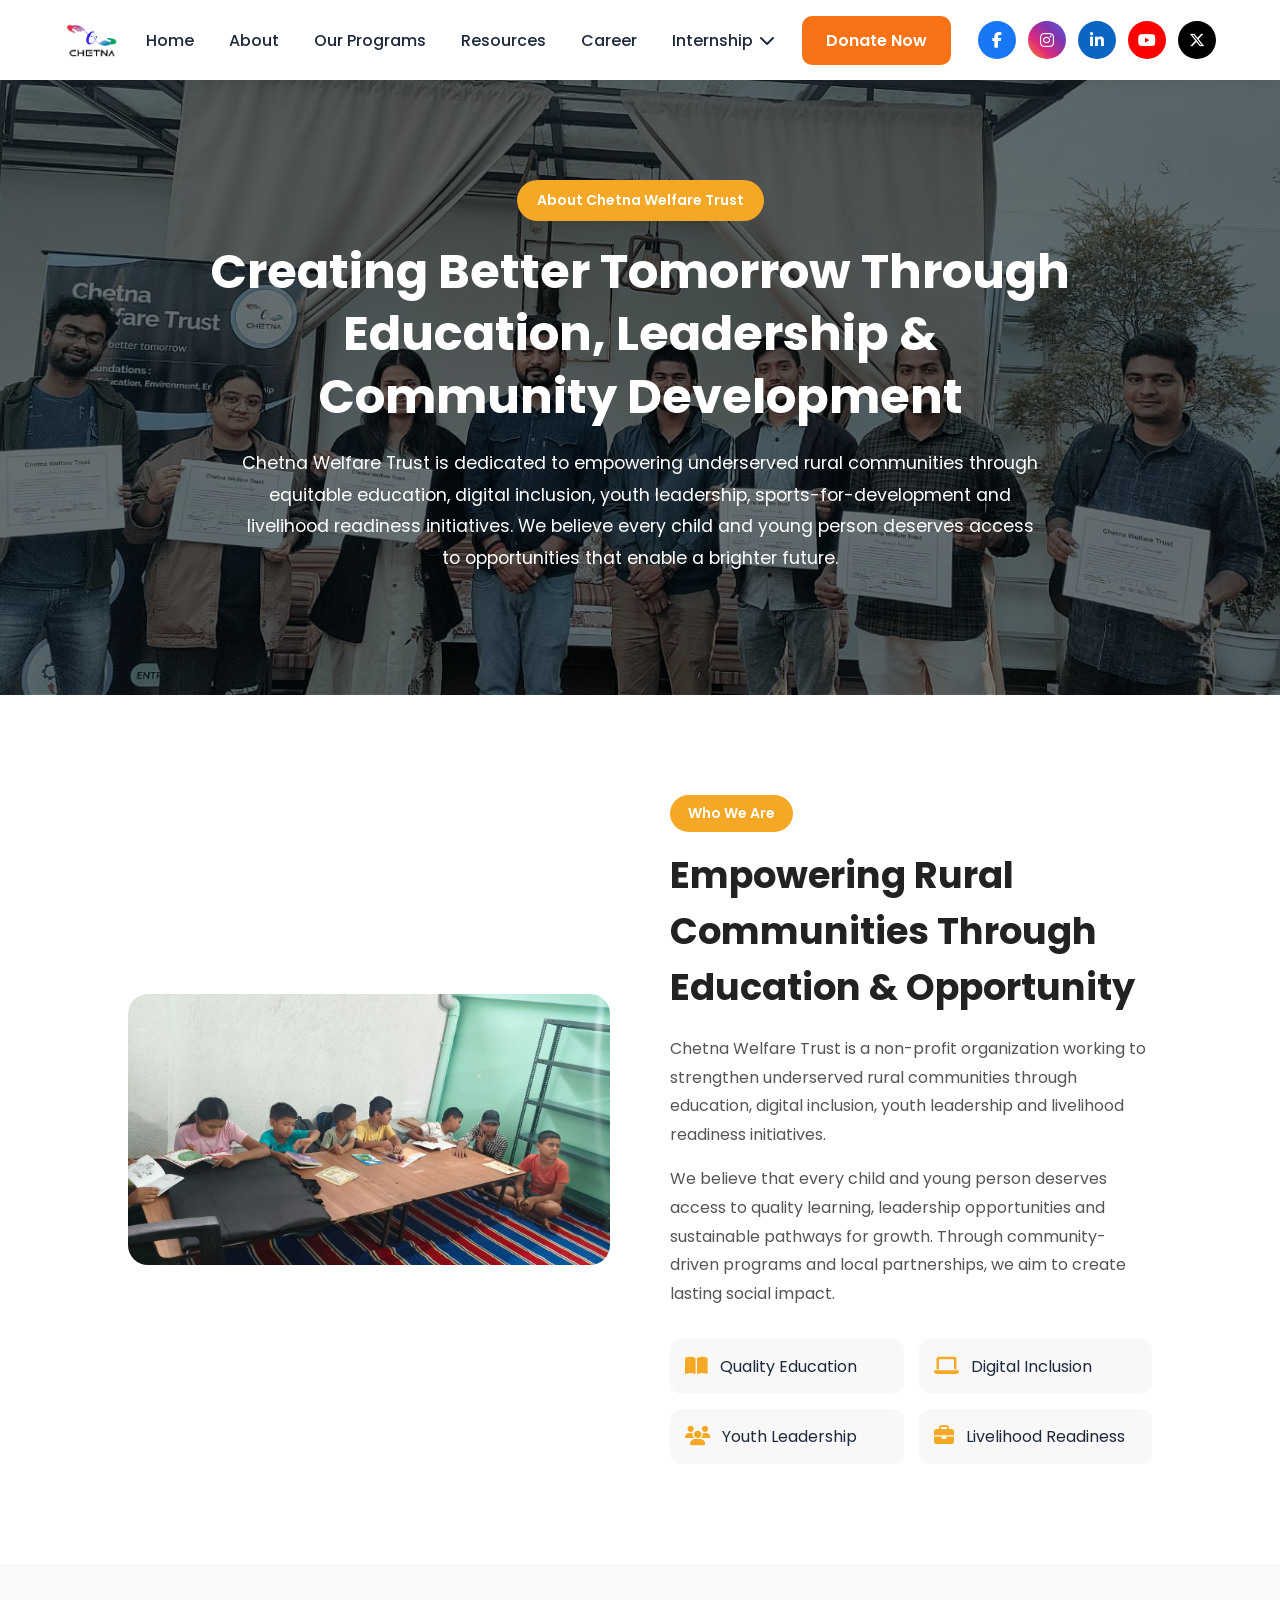
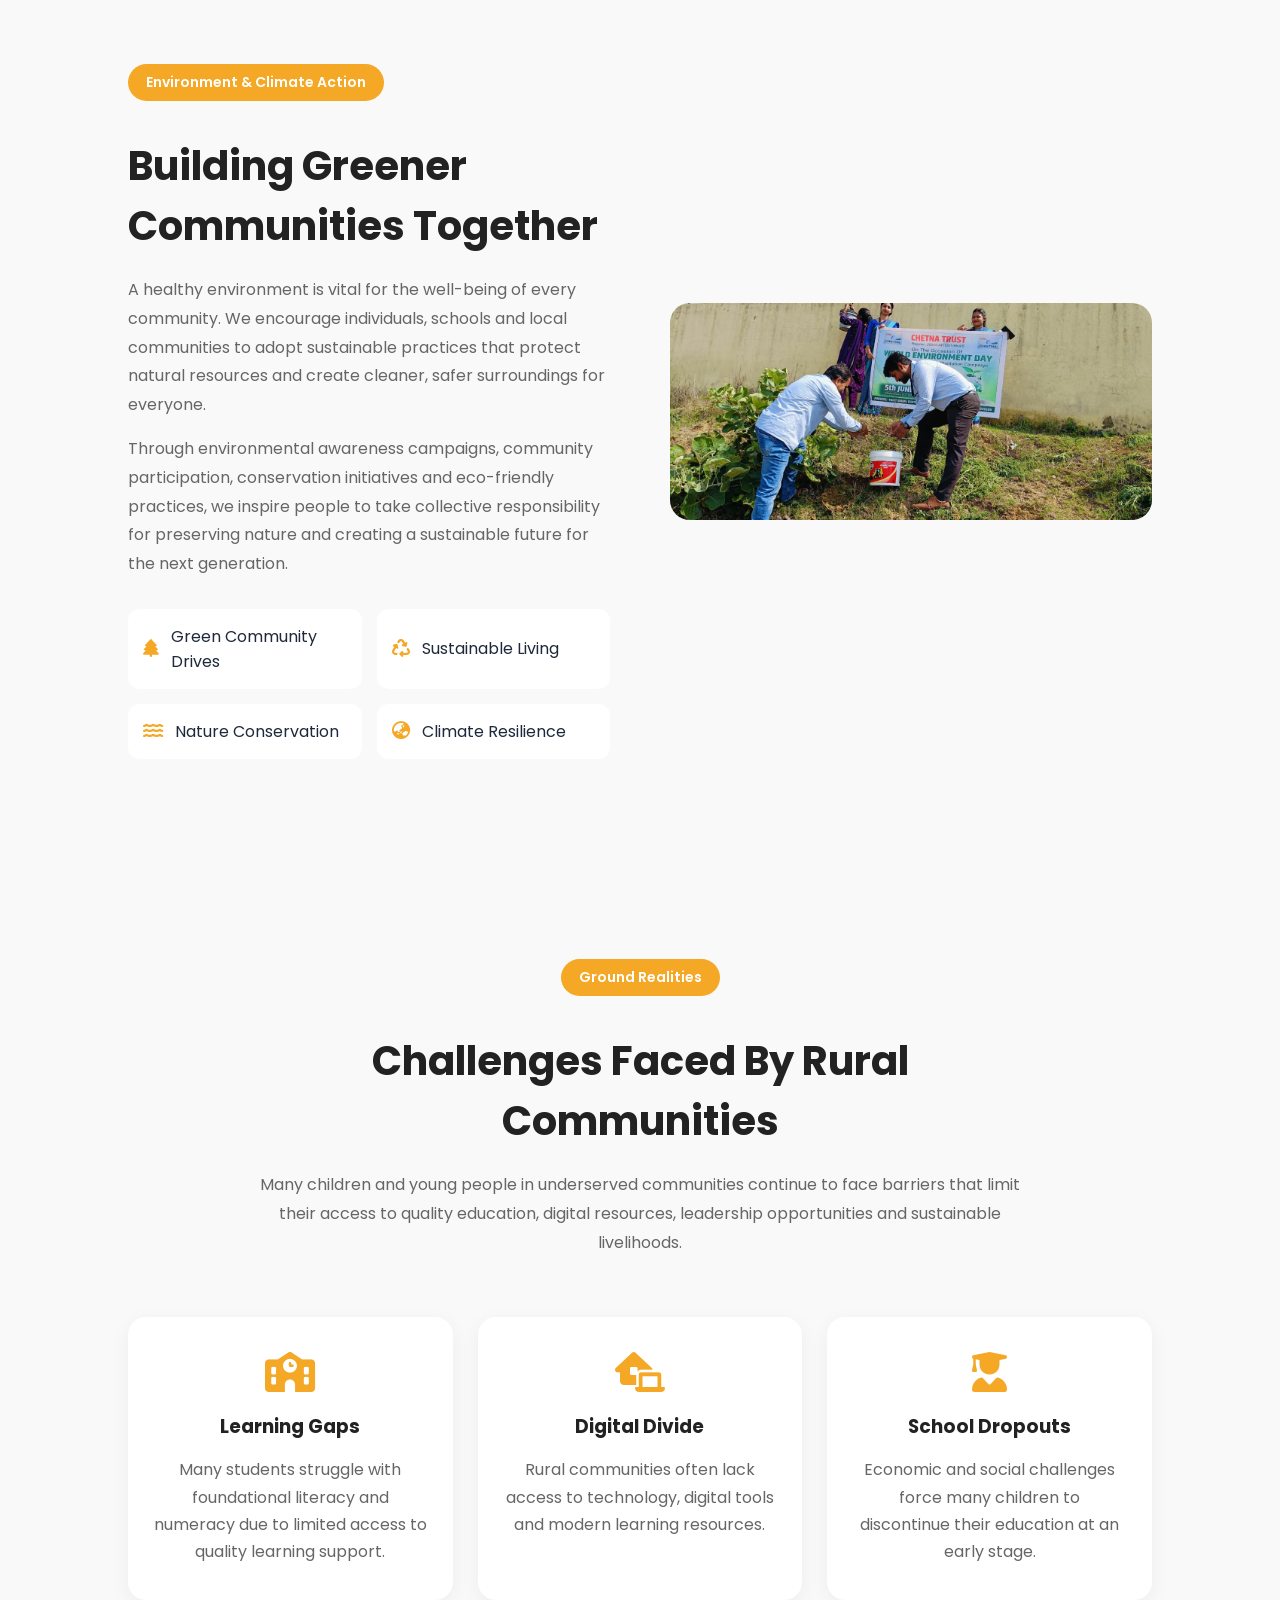
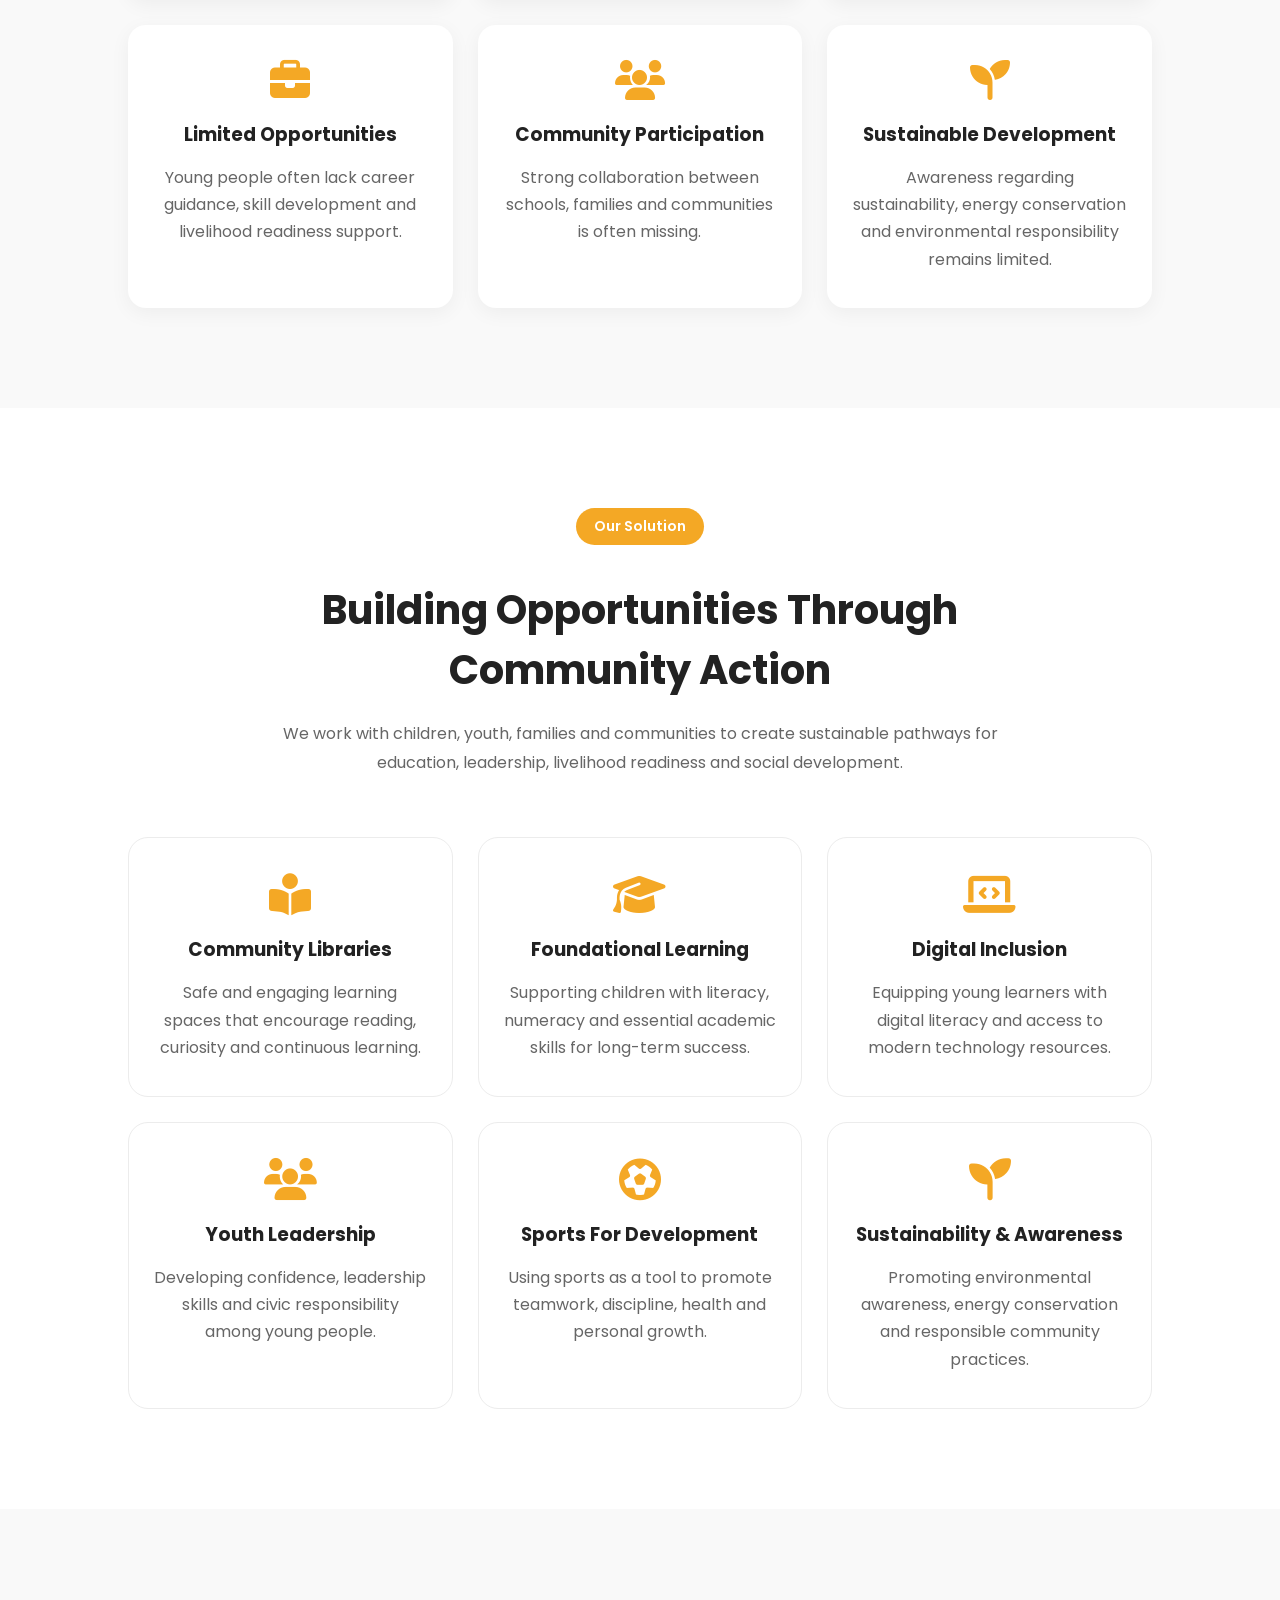
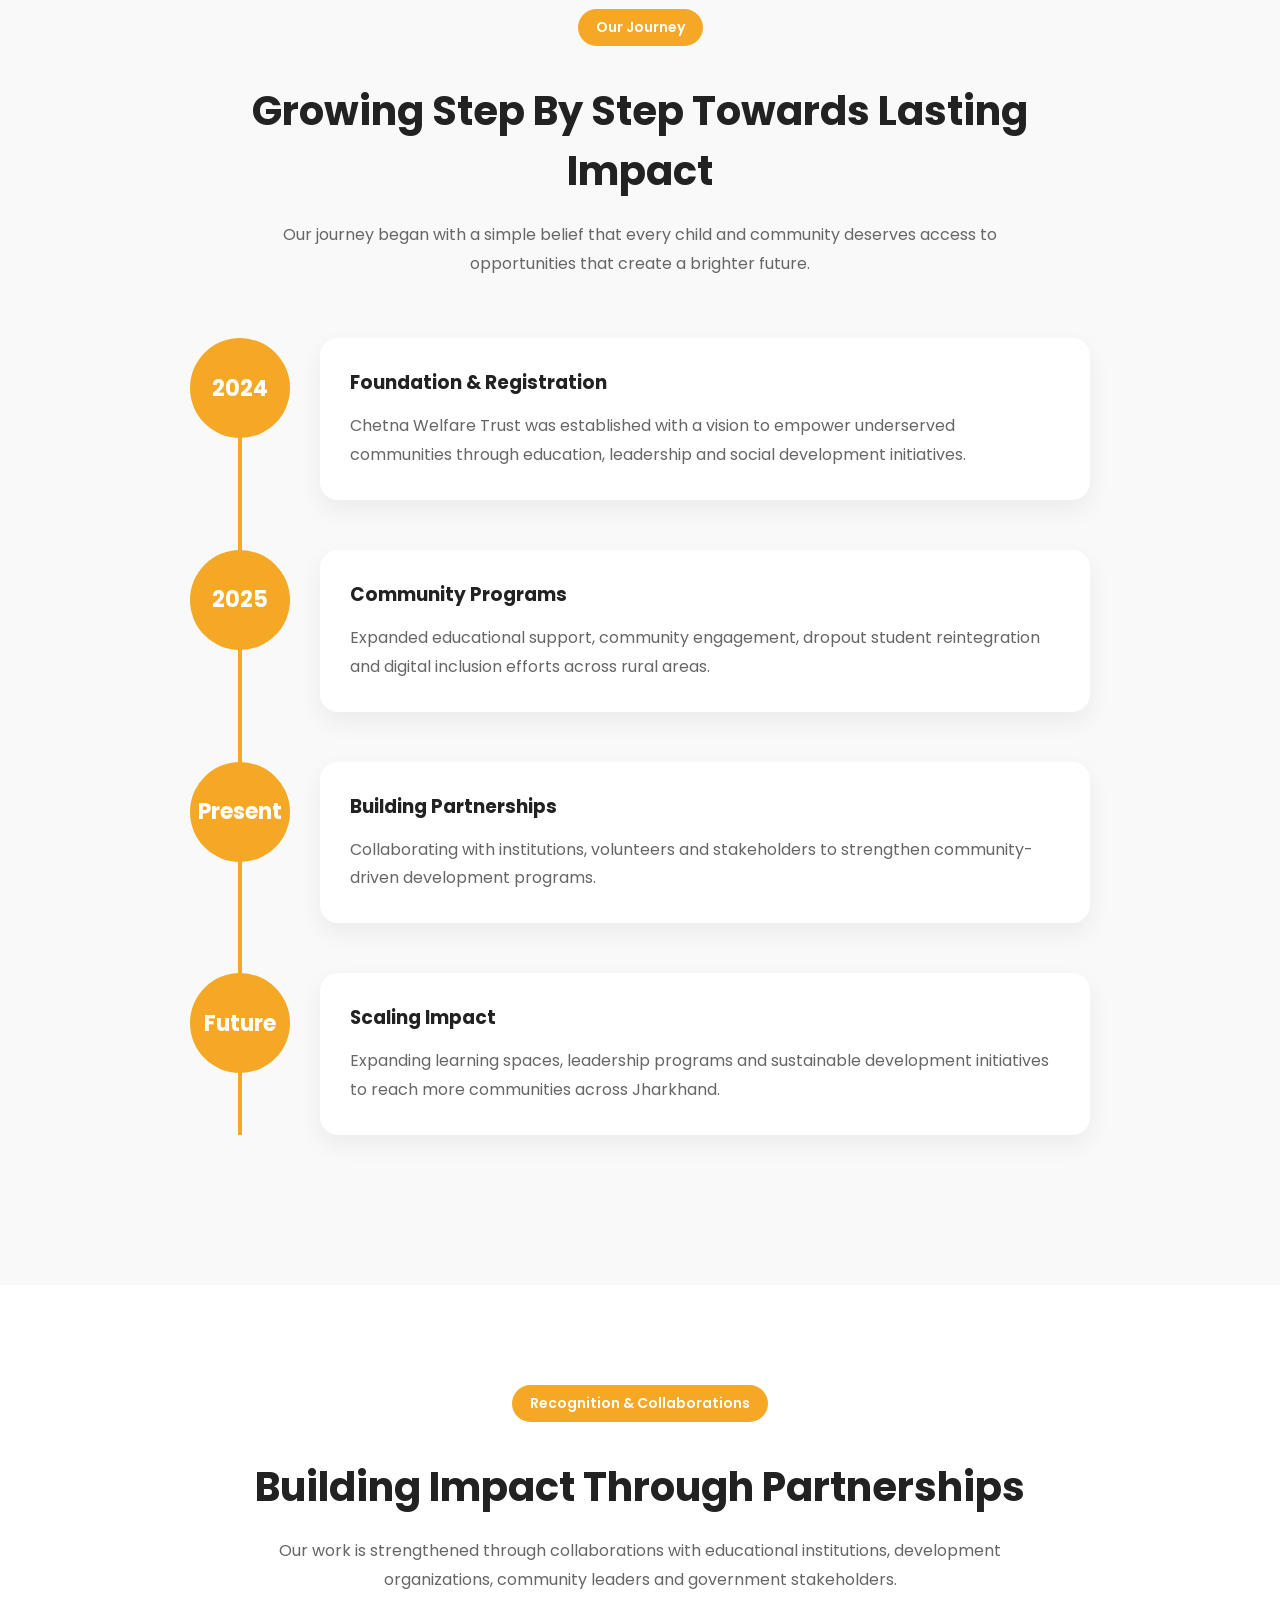
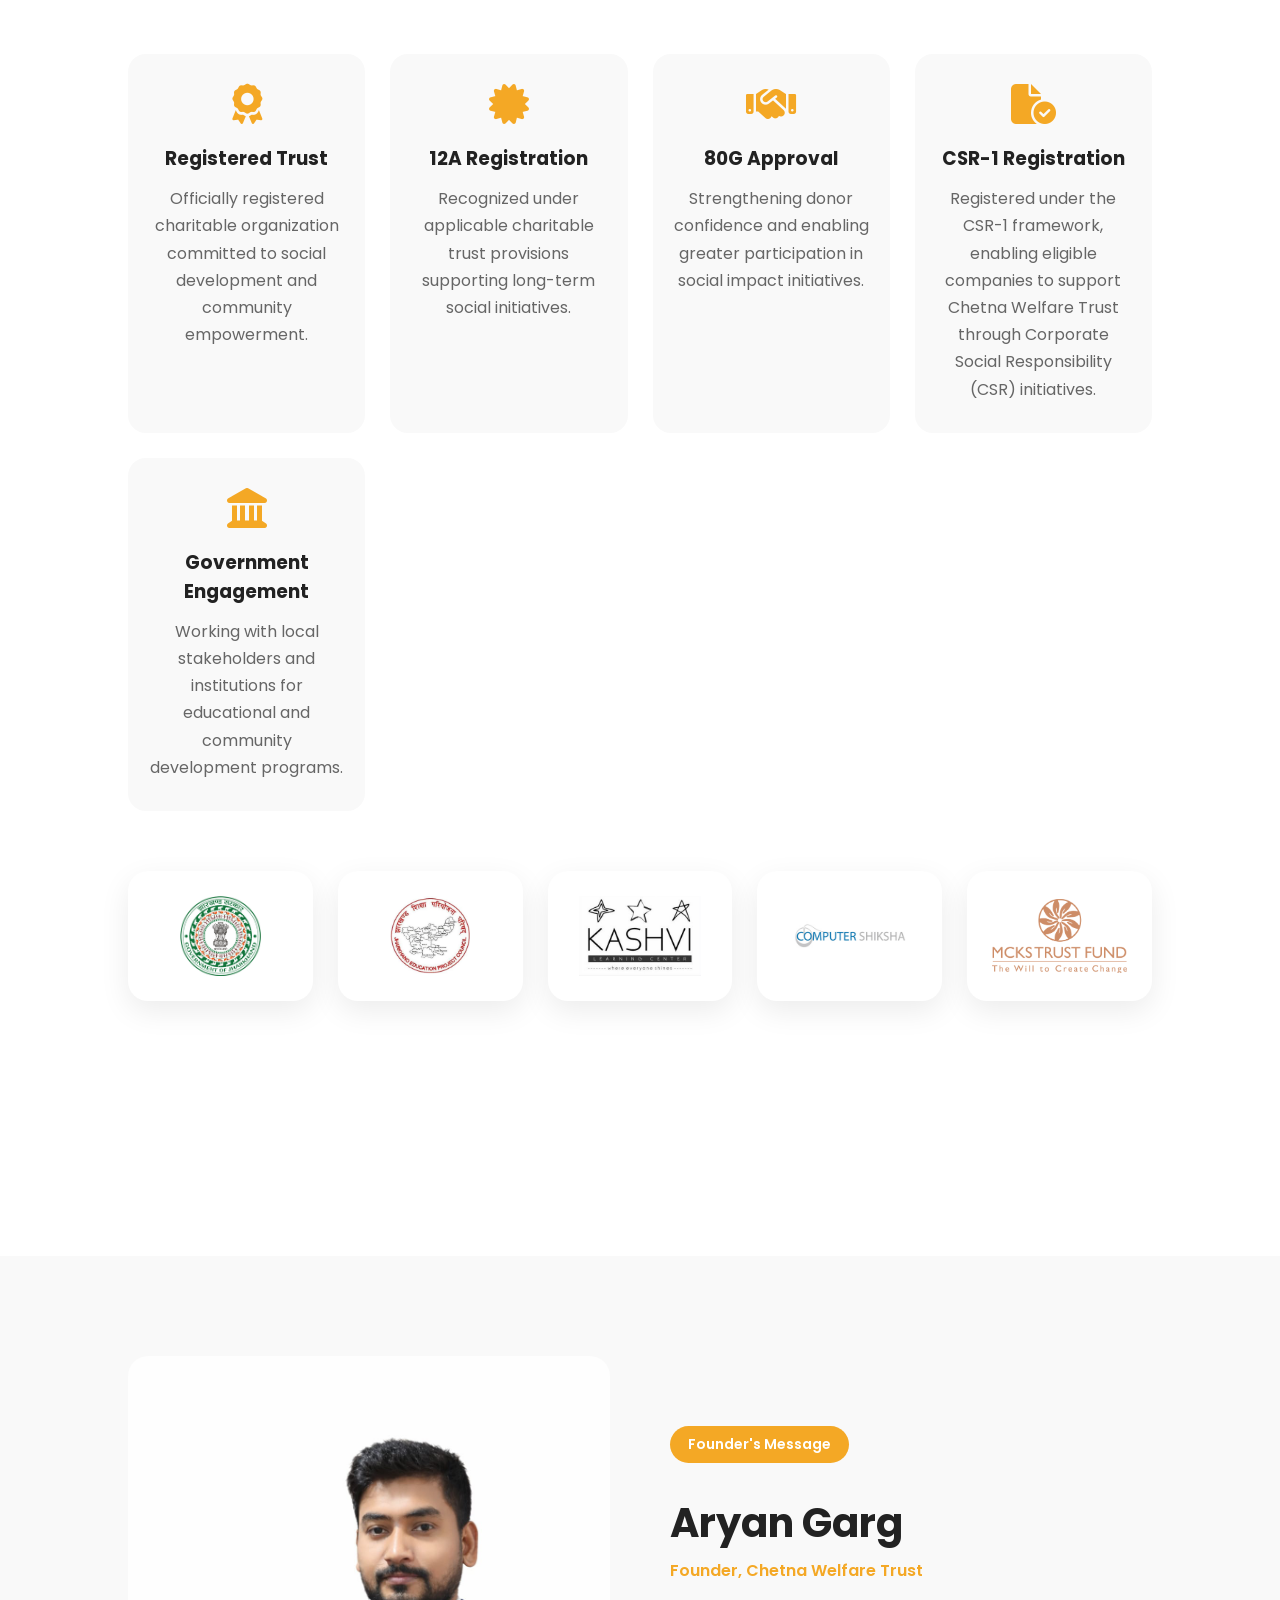
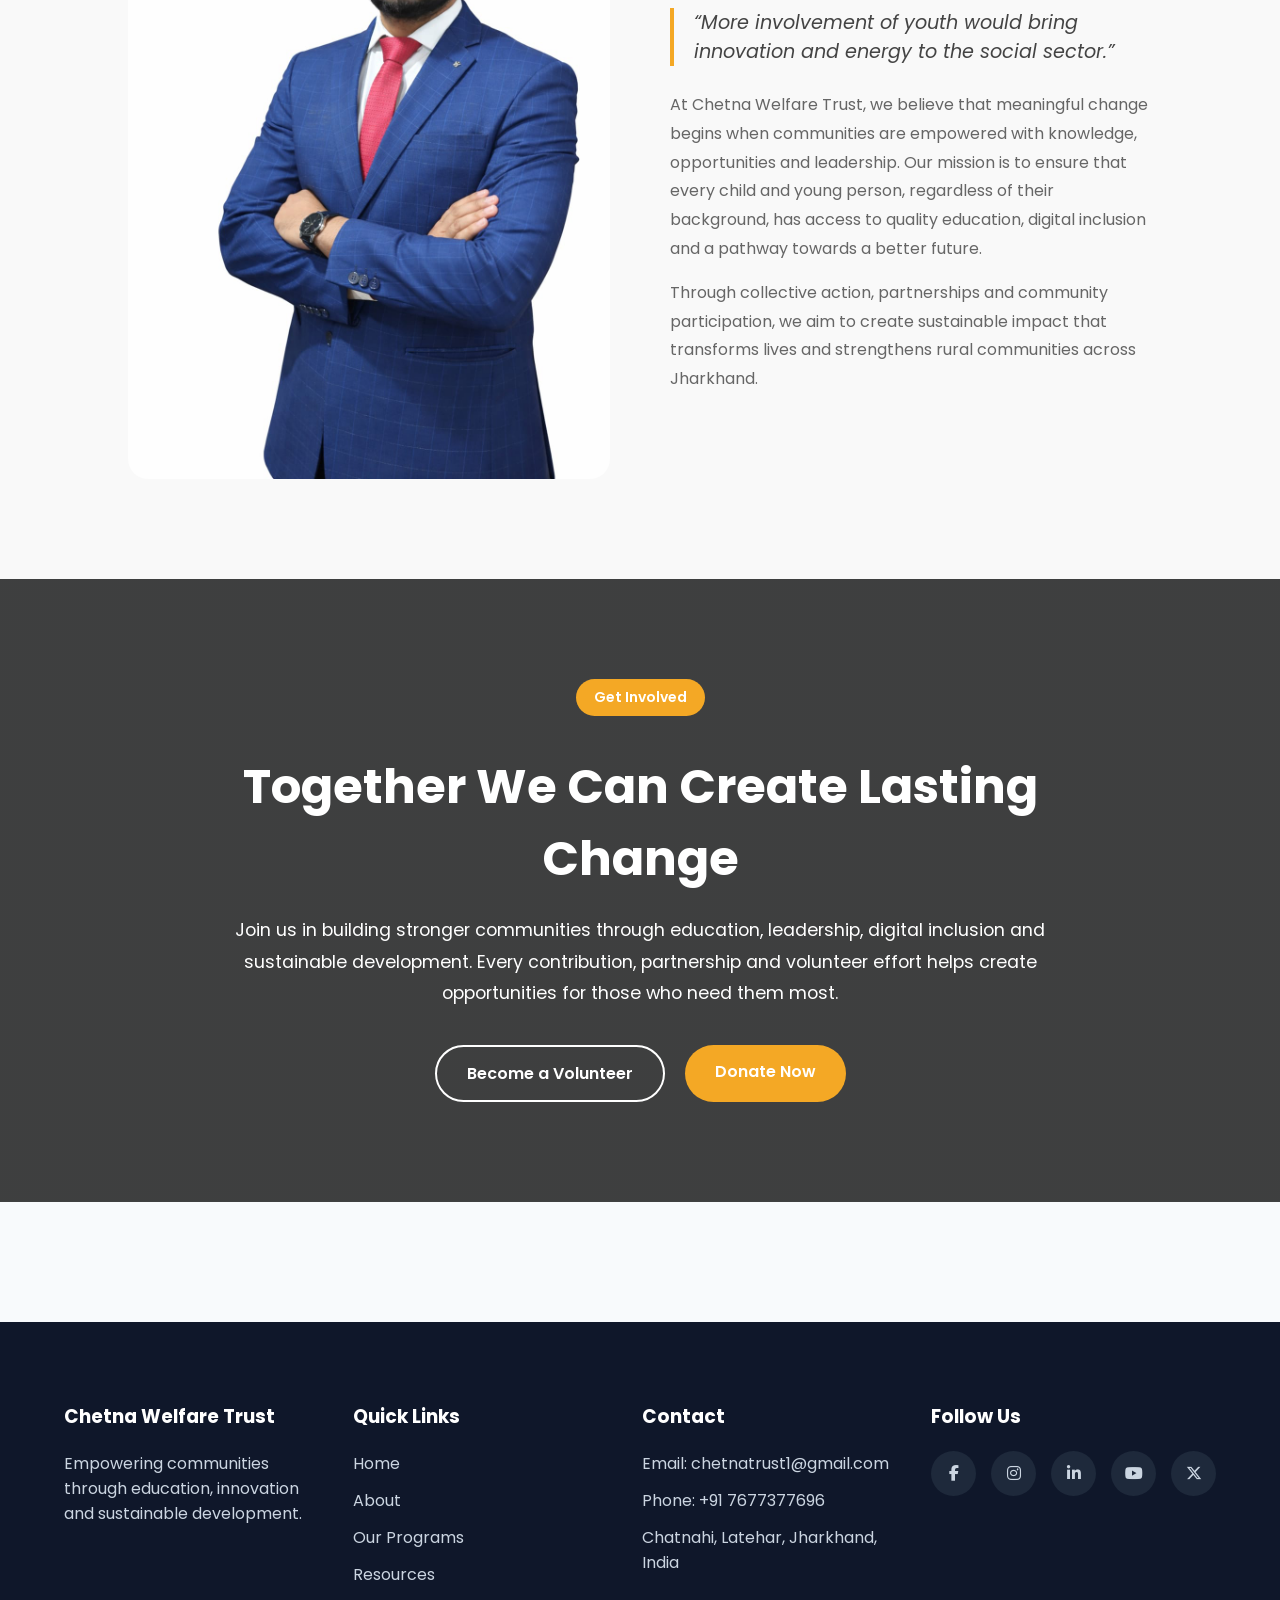
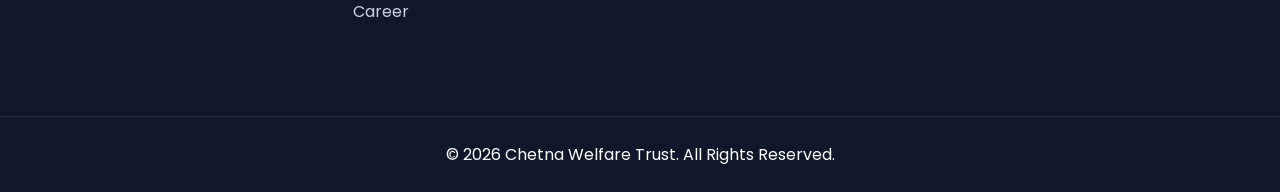
==== commit 2a3bf684: "update clint request" ====
--- a/about.html
+++ b/about.html
@@ -46,9 +46,9 @@
         <ul class="nav-links">
           <li><a href="index.html">Home</a></li>
           <li><a href="about.html">About</a></li>
-          <li><a href="programs.html">Programs</a></li>
-          <li><a href="gallery.html">Gallery</a></li>
-          <li><a href="contact.html">Contact</a></li>
+          <li><a href="programs.html">Our Programs</a></li>
+          <li><a href="gallery.html">Resources</a></li>
+          <li><a href="contact.html">Career</a></li>
           <li class="dropdown">
             <a href="#">
               Internship
@@ -177,6 +177,60 @@
         </div>
       </div>
     </section>
+
+<section class="environment-program hidden">
+  <div class="container">
+    <div class="environment-content">
+      <span class="section-tag"> Environment & Climate Action </span>
+
+      <h2>Building Greener Communities Together</h2>
+
+      <p>
+        A healthy environment is vital for the well-being of every community.
+        We encourage individuals, schools and local communities to adopt
+        sustainable practices that protect natural resources and create cleaner,
+        safer surroundings for everyone.
+      </p>
+
+      <p>
+        Through environmental awareness campaigns, community participation,
+        conservation initiatives and eco-friendly practices, we inspire people
+        to take collective responsibility for preserving nature and creating a
+        sustainable future for the next generation.
+      </p>
+
+      <div class="environment-features">
+        <div class="environment-item">
+          <i class="fas fa-tree"></i>
+          <span>Green Community Drives</span>
+        </div>
+
+        <div class="environment-item">
+          <i class="fas fa-recycle"></i>
+          <span>Sustainable Living</span>
+        </div>
+
+        <div class="environment-item">
+          <i class="fas fa-water"></i>
+          <span>Nature Conservation</span>
+        </div>
+
+        <div class="environment-item">
+          <i class="fas fa-earth-asia"></i>
+          <span>Climate Resilience</span>
+        </div>
+      </div>
+    </div>
+
+    <div class="environment-image">
+      <img
+        src="assets/images/environment-program.jpeg"
+        alt="Environment Program"
+      />
+    </div>
+  </div>
+</section>
+
     <section class="ground-realities hidden">
       <div class="container">
         <div class="section-heading">
@@ -553,8 +607,9 @@
 
           <a href="index.html">Home</a>
           <a href="about.html">About</a>
-          <a href="programs.html">Programs</a>
-          <a href="gallery.html">Gallery</a>
+          <a href="programs.html">Our Programs</a>
+          <a href="gallery.html">Resources</a>
+          <a href="contact.html">Career</a>
         </div>
 
         <div class="footer-col">
--- a/css/style.css
+++ b/css/style.css
@@ -1171,6 +1171,12 @@
 
 }
 
+.footer-social a:hover{
+
+  transform:translateY(-3px) scale(1.08);
+  
+}
+
 .chetna-footer h3{
 
     font-size:32px;
--- a/css/about.css
+++ b/css/about.css
@@ -223,6 +223,103 @@
   margin-top: 30px;
 }
 
+.environment-program {
+  padding: 100px 10%;
+  background: #f9f9f9;
+}
+
+.environment-program .container {
+  display: flex;
+  align-items: center;
+  gap: 60px;
+  flex-wrap: wrap;
+}
+
+.environment-content {
+  flex: 1;
+  min-width: 300px;
+}
+
+.environment-image {
+  flex: 1;
+  min-width: 300px;
+}
+
+.environment-image img {
+  width: 100%;
+  border-radius: 20px;
+  display: block;
+}
+
+.environment-content h2 {
+  font-size: 2.5rem;
+  color: #222;
+  margin: 20px 0;
+}
+
+.environment-content p {
+  color: #666;
+  line-height: 1.8;
+  margin-bottom: 15px;
+}
+
+.environment-features {
+  display: grid;
+  grid-template-columns: repeat(2, 1fr);
+  gap: 15px;
+  margin-top: 30px;
+}
+
+.environment-item {
+  background: #fff;
+  padding: 15px;
+  border-radius: 12px;
+  display: flex;
+  align-items: center;
+  gap: 12px;
+}
+
+.environment-item i {
+  color: #f4a825;
+  font-size: 18px;
+}
+
+@media (max-width: 992px) {
+  .environment-program .container {
+    flex-direction: column-reverse;
+    text-align: center;
+  }
+}
+
+@media (max-width: 768px) {
+  .environment-program {
+    padding: 70px 6%;
+  }
+
+  .environment-content h2 {
+    font-size: 2rem;
+  }
+
+  .environment-features {
+    grid-template-columns: 1fr;
+  }
+
+  .environment-item {
+    justify-content: center;
+  }
+}
+
+@media (max-width: 480px) {
+  .environment-content h2 {
+    font-size: 1.6rem;
+    line-height: 1.4;
+  }
+
+  .environment-content p {
+    font-size: 14px;
+  }
+}
+
 .feature-box {
   display: flex;
   align-items: center;
@@ -944,6 +1041,12 @@
   border-top: 1px solid rgba(255, 255, 255, 0.1);
 }
 
+.footer-social a:hover{
+
+  transform:translateY(-3px) scale(1.08);
+  
+}
+
 @media (max-width: 992px) {
   .founder-section {
     grid-template-columns: 1fr;
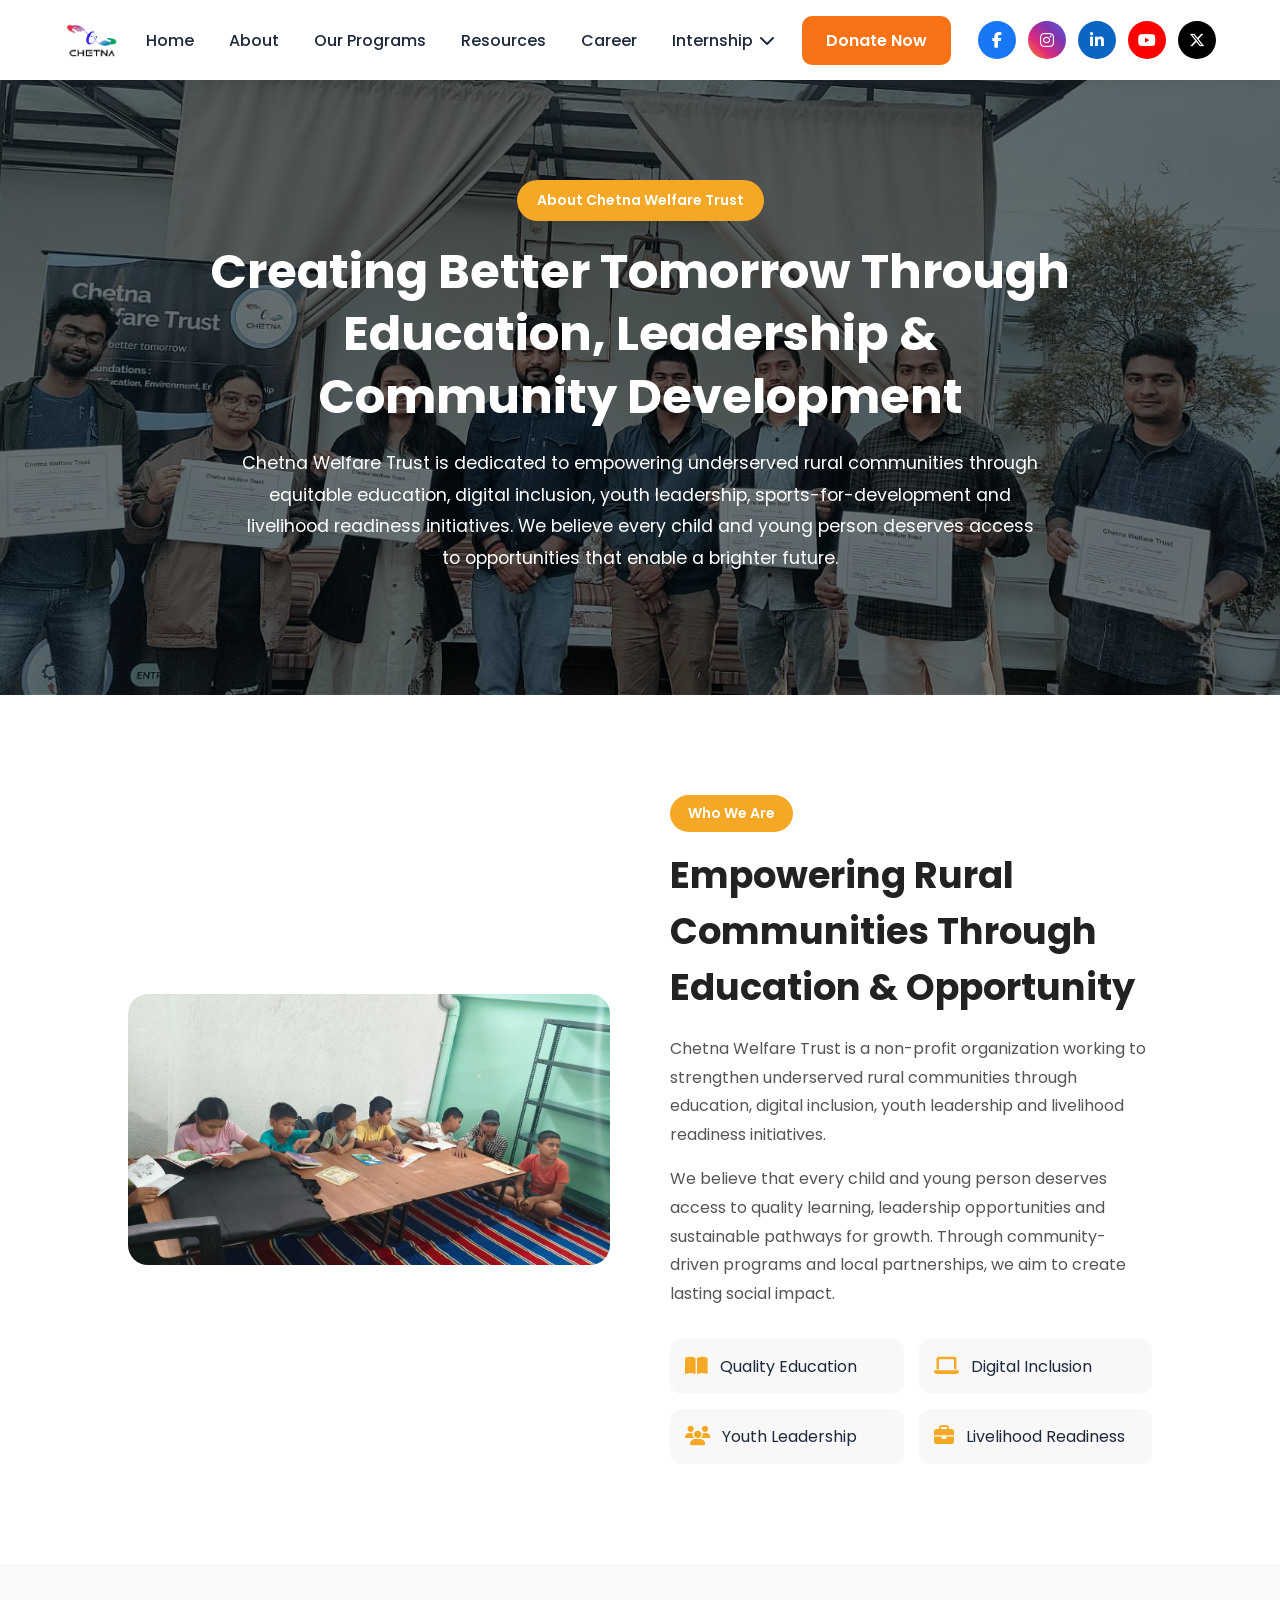
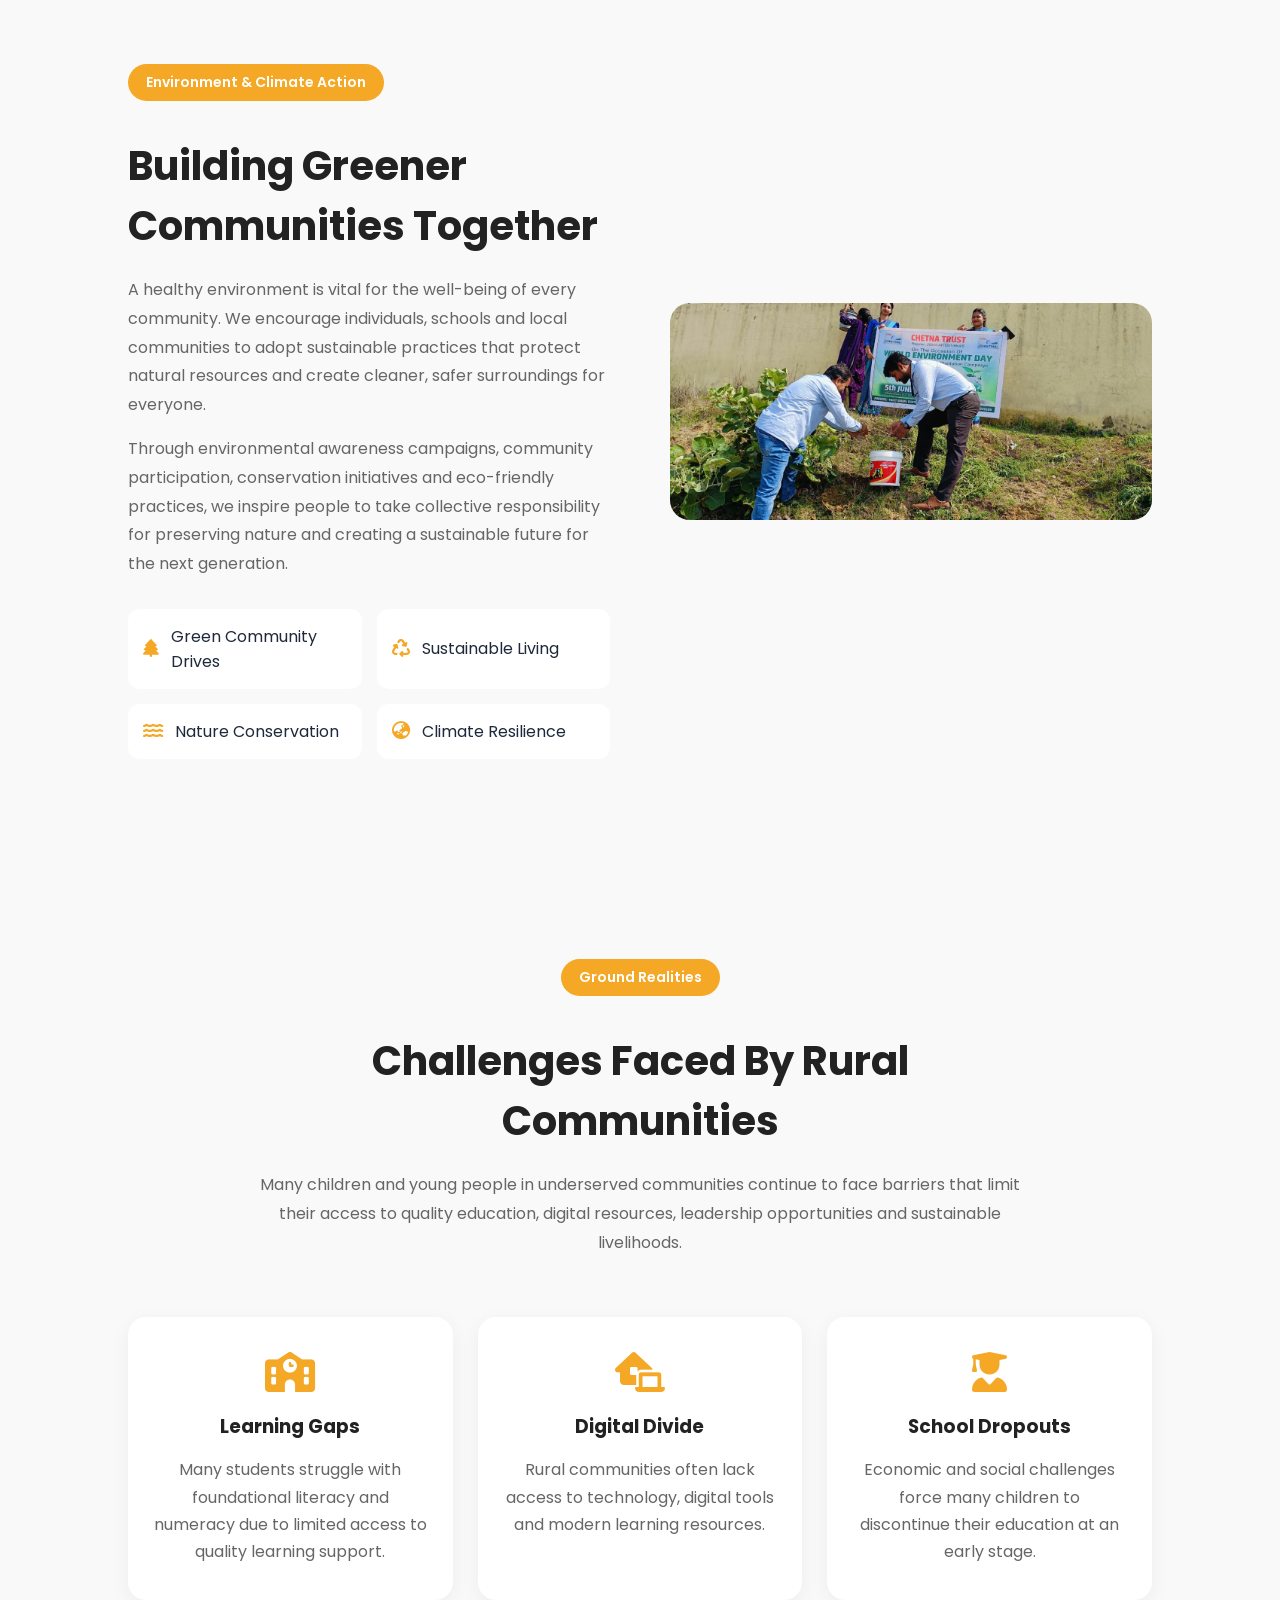
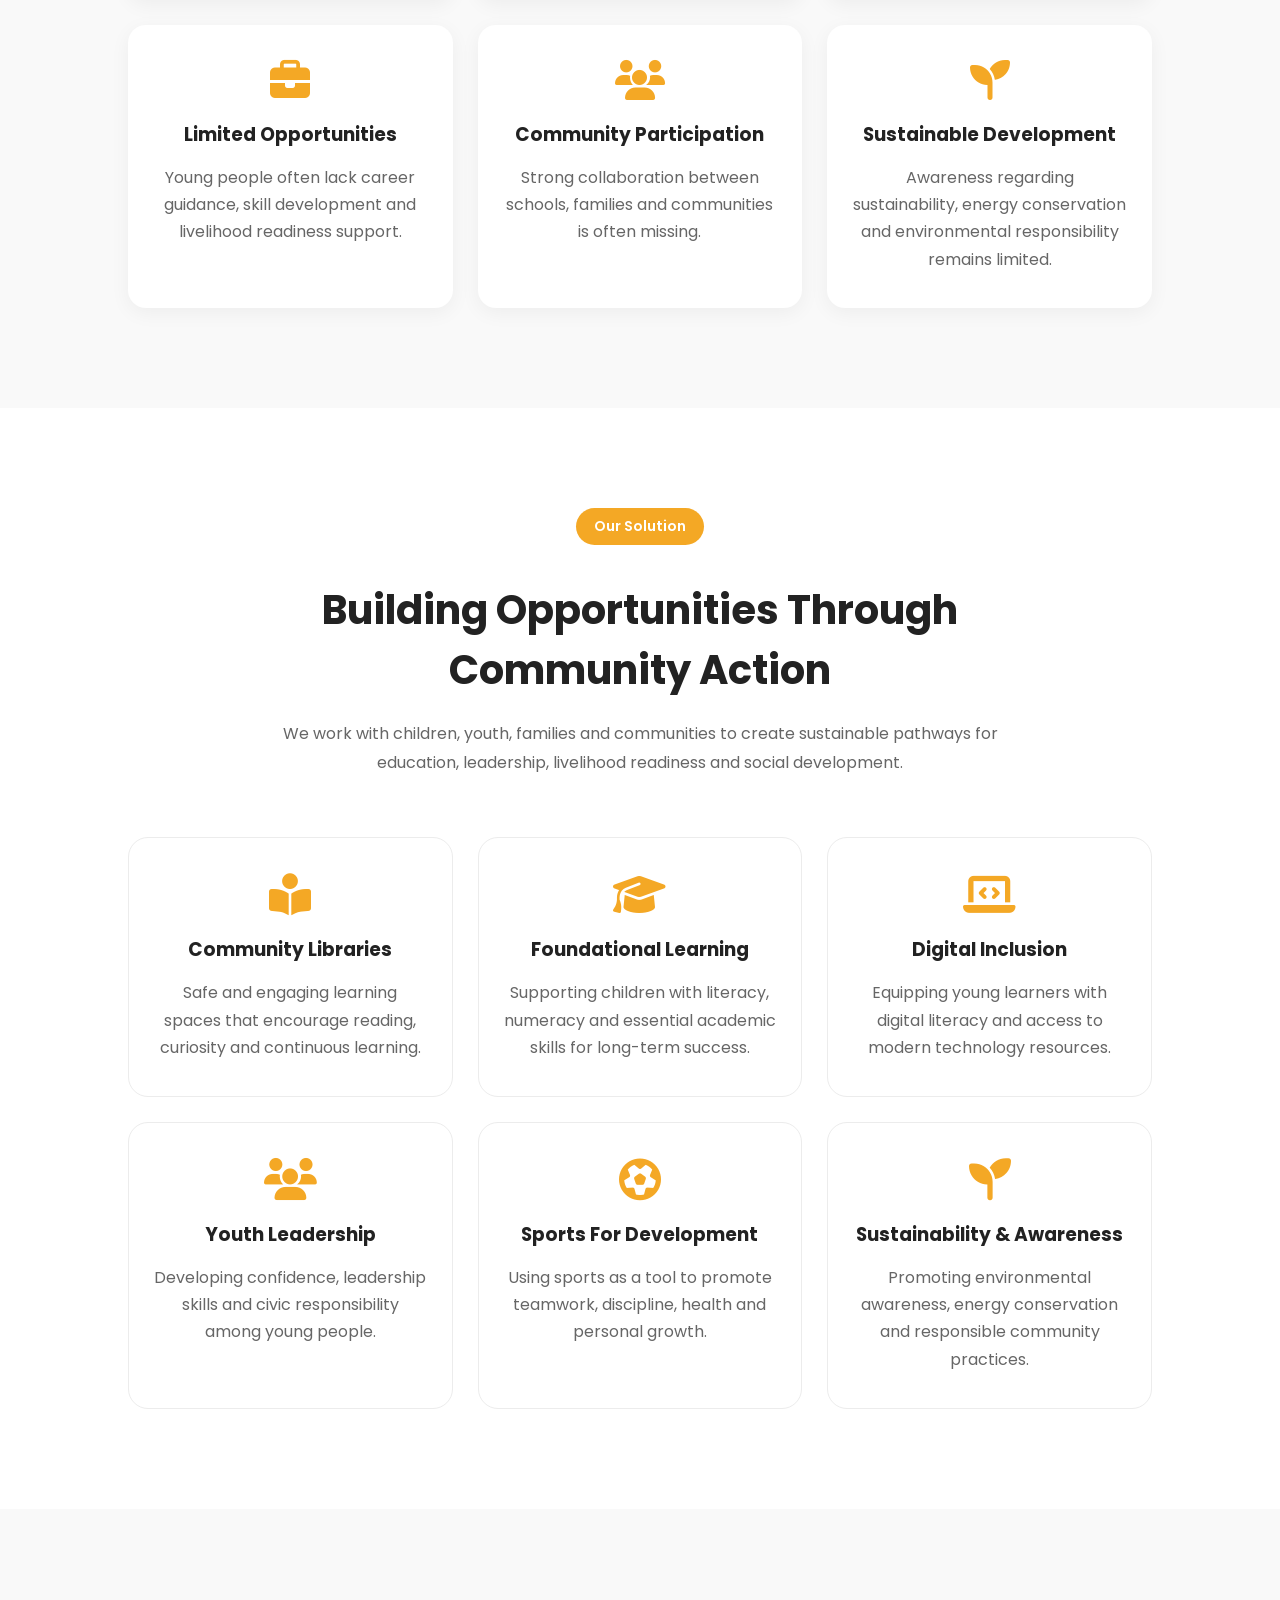
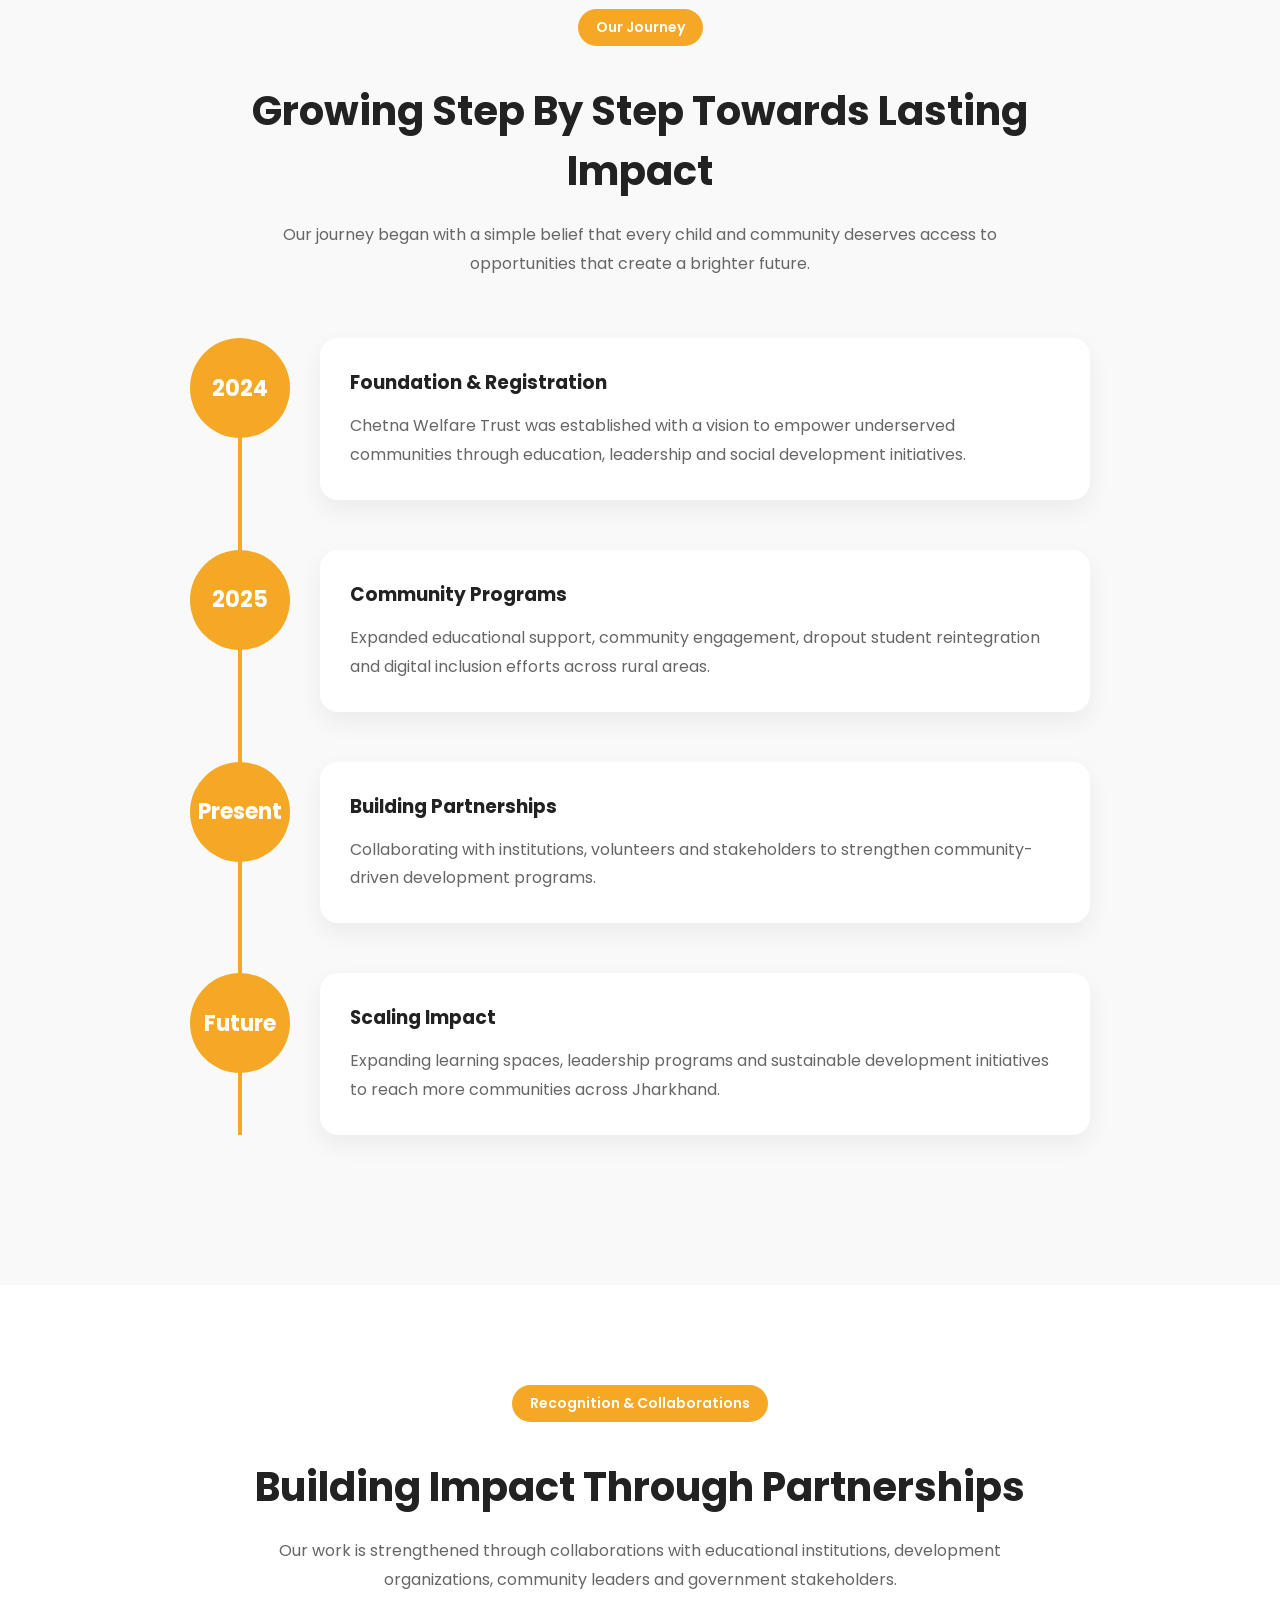
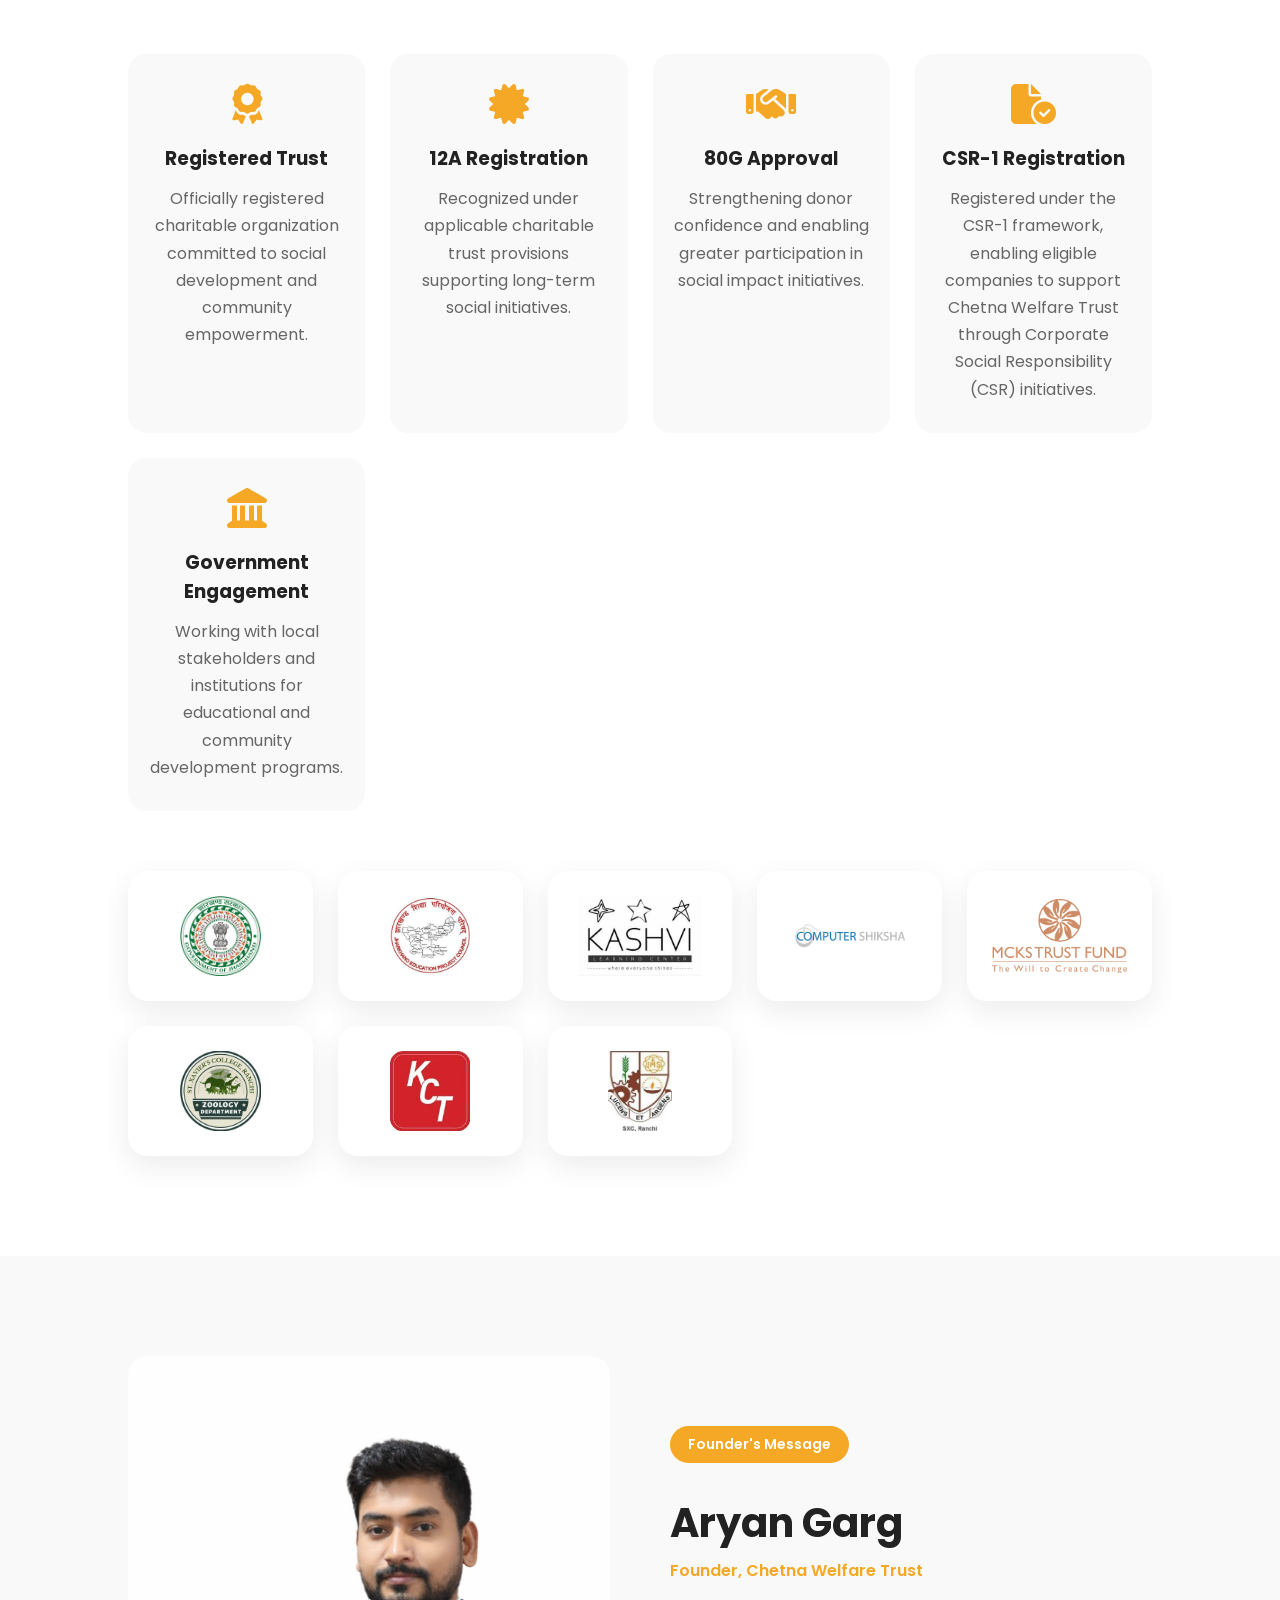
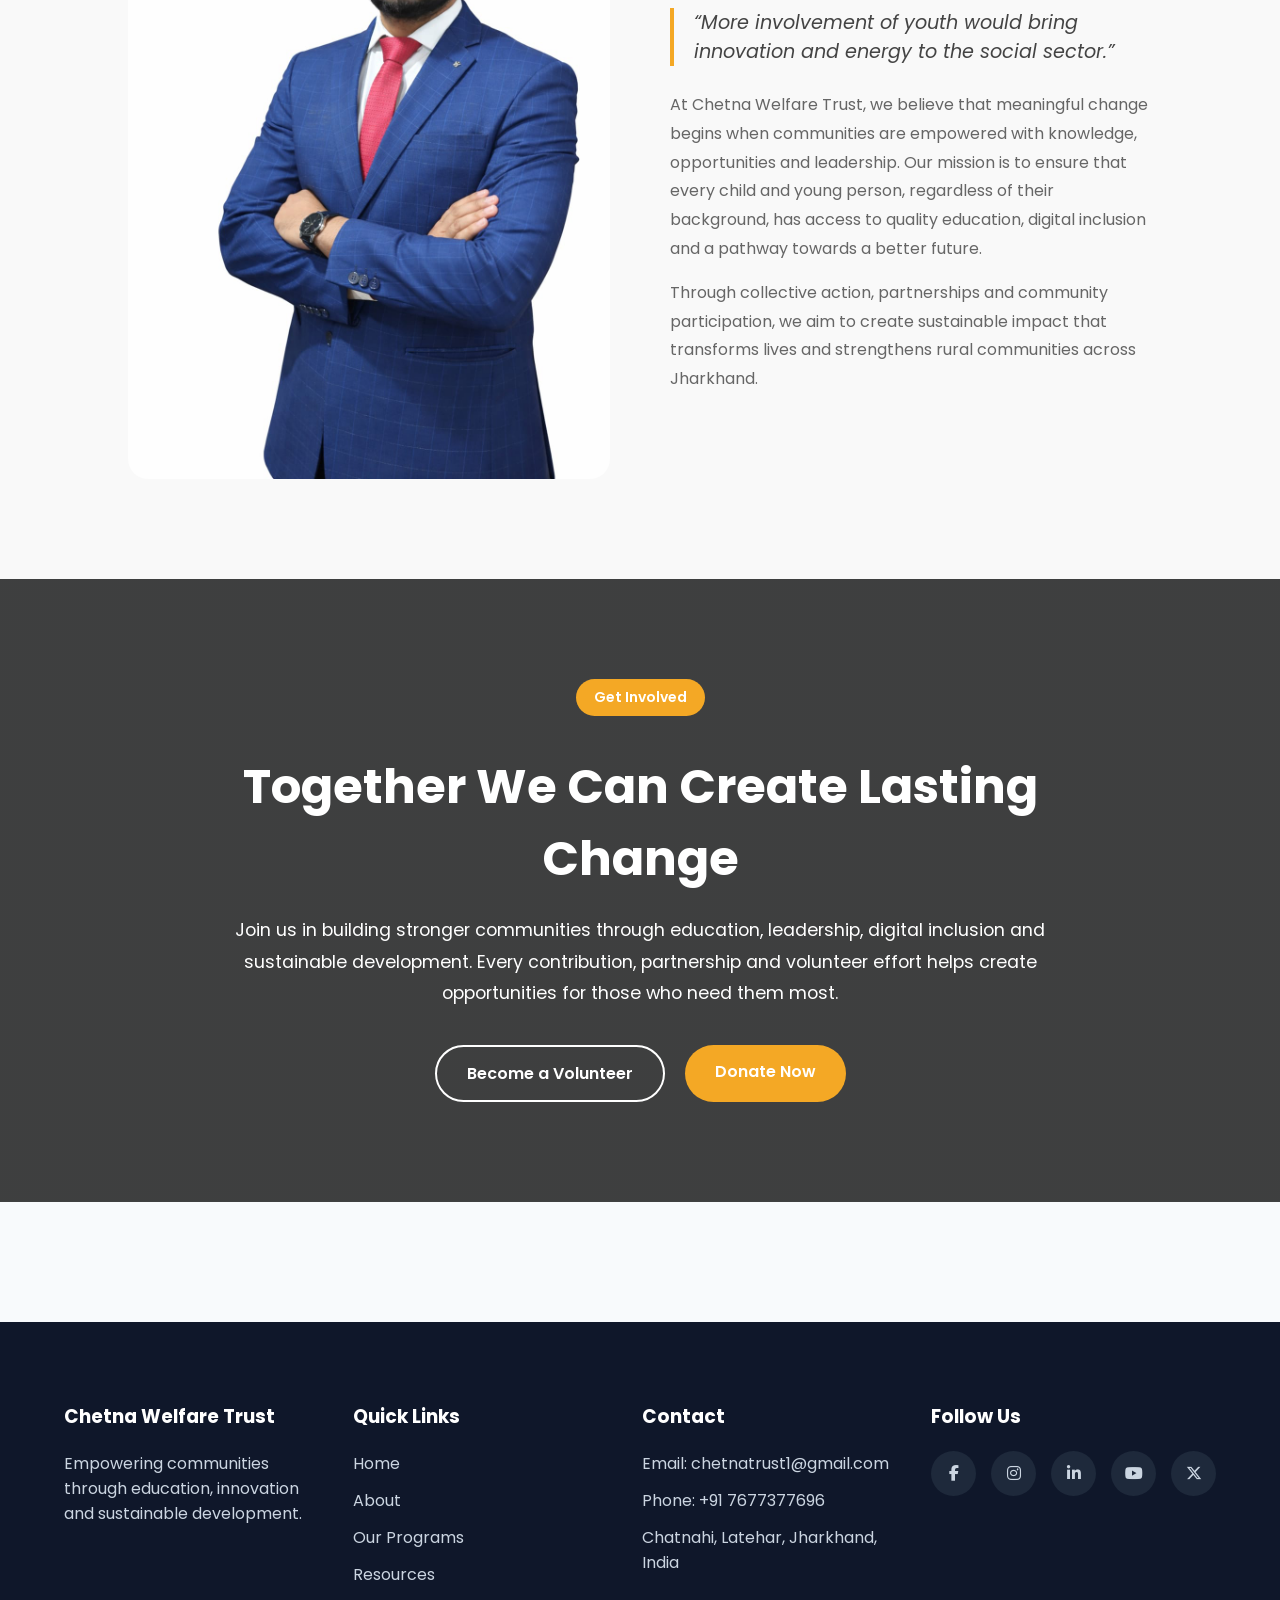
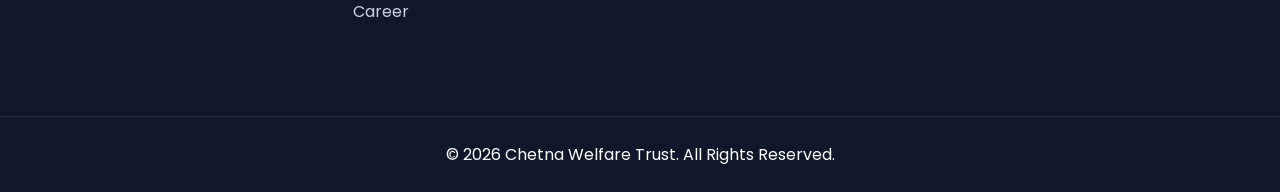
==== commit 7dcf6874: "final frontend" ====
--- a/about.html
+++ b/about.html
@@ -92,7 +92,7 @@
           ></a>
 
           <a
-            href="https://www.linkedin.com/in/chetna-welfare-trust?utm_source=share&utm_campaign=share_via&utm_content=profile&utm_medium=android_app"
+            href="https://www.linkedin.com/company/chetna-welfare-trust/"
             target="_blank" class="linkedin"
             ><i class="fab fa-linkedin-in"></i
           ></a>
@@ -638,7 +638,7 @@
             ></a>
 
             <a
-              href="https://www.linkedin.com/in/chetna-welfare-trust?utm_source=share&utm_campaign=share_via&utm_content=profile&utm_medium=android_app"
+              href="https://www.linkedin.com/company/chetna-welfare-trust/"
               target="_blank"
               ><i class="fab fa-linkedin-in"></i
             ></a>
